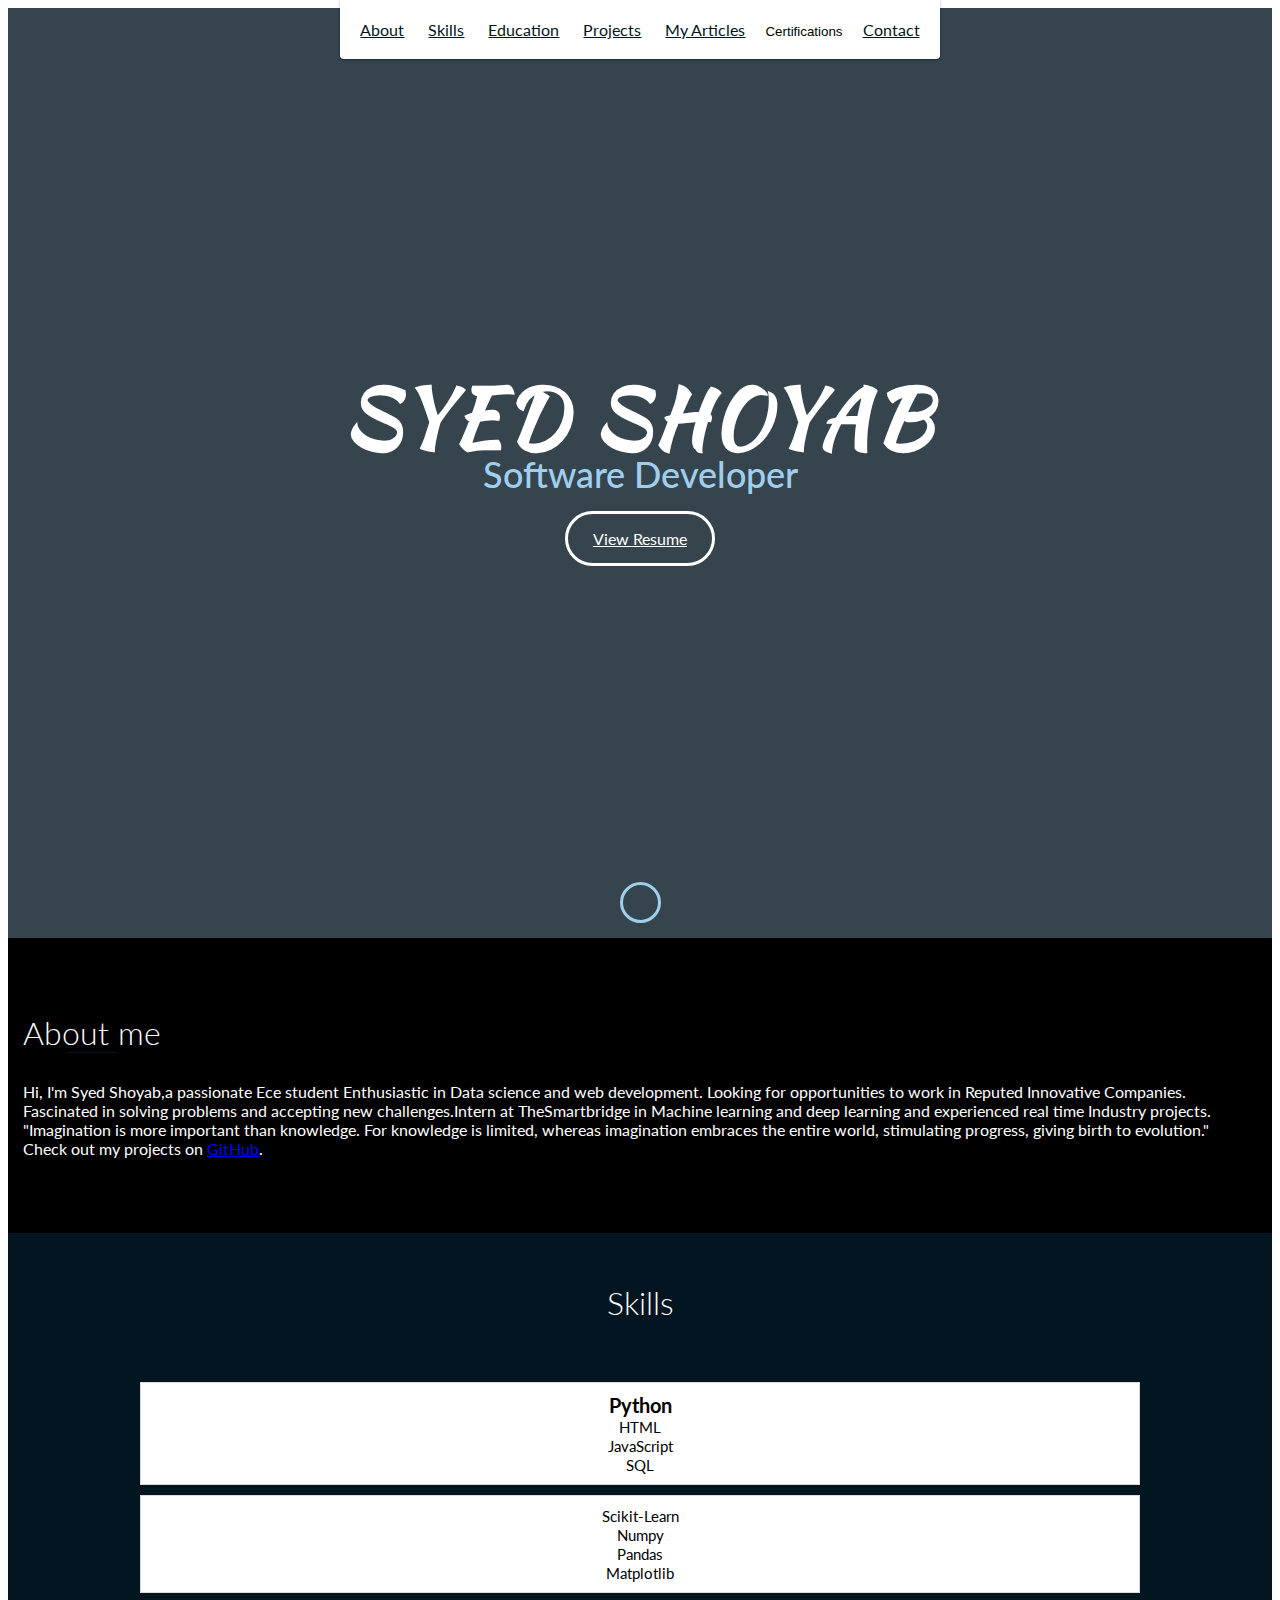
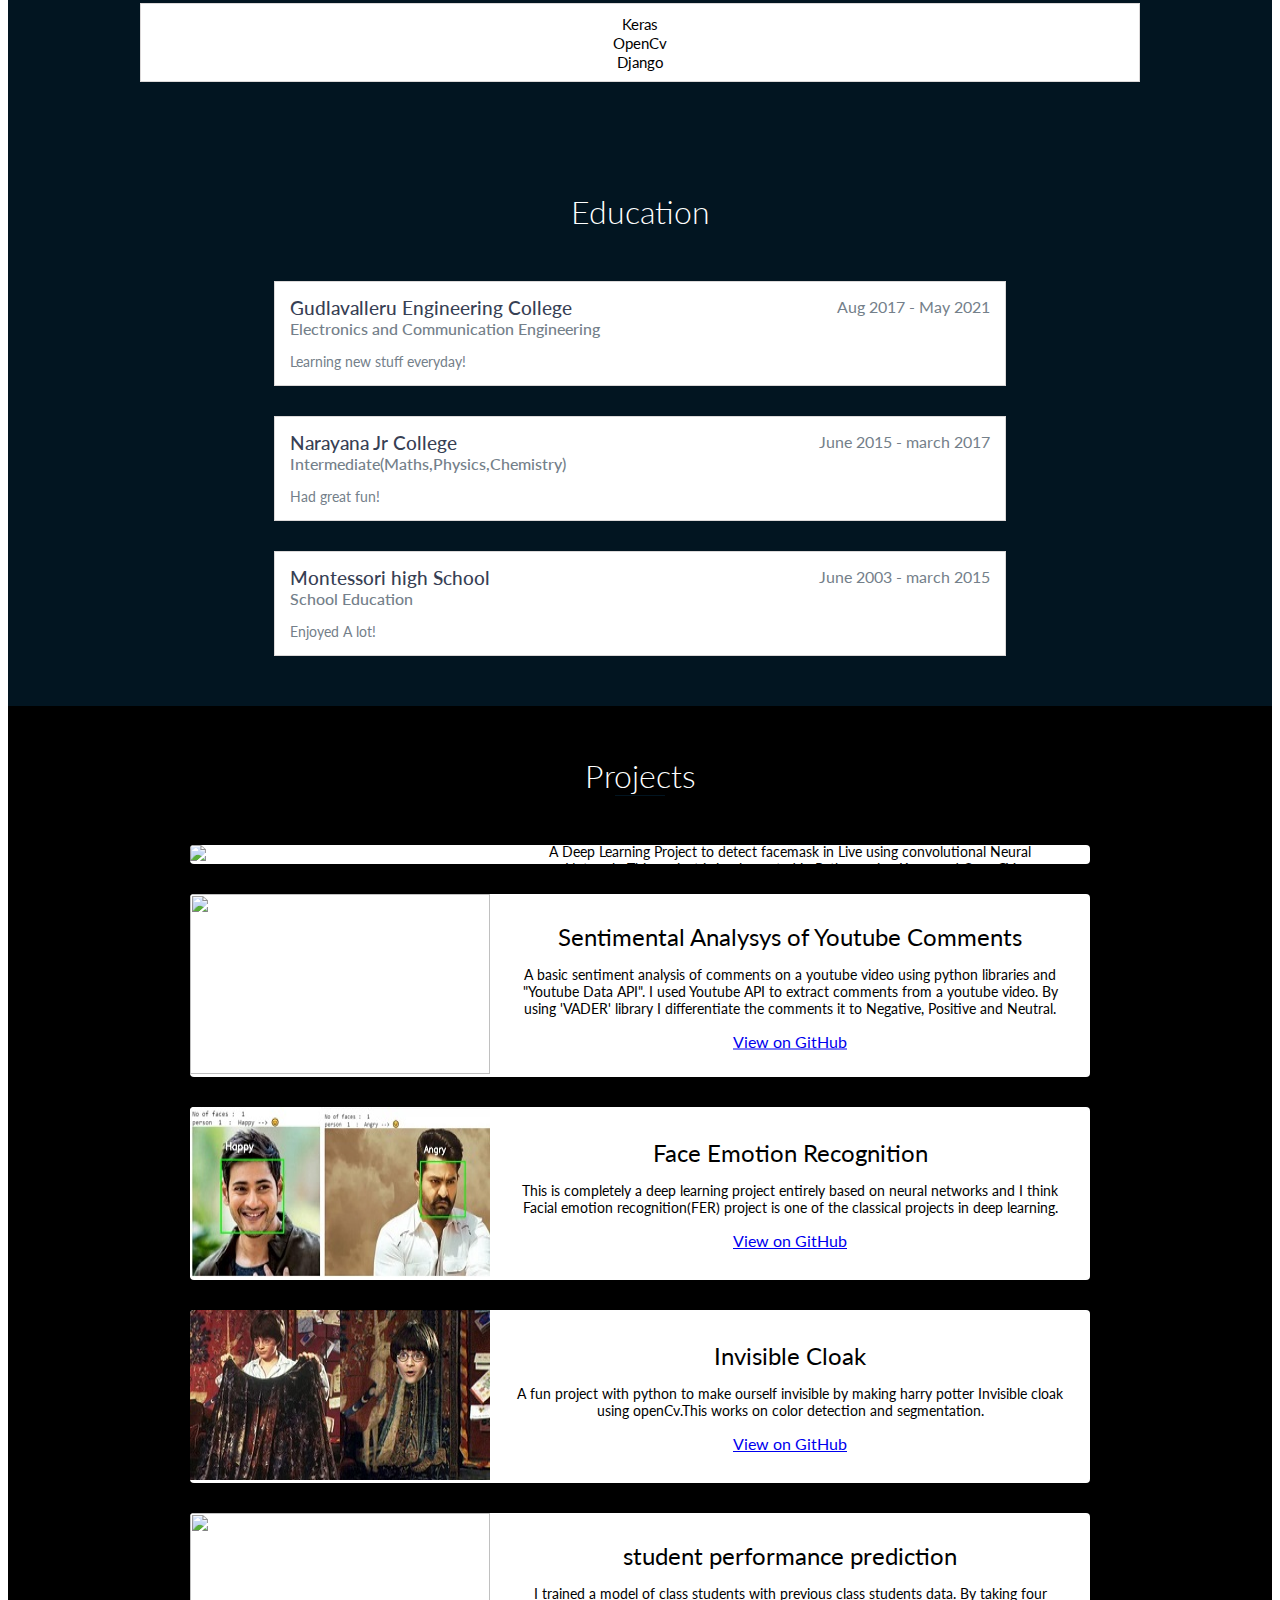
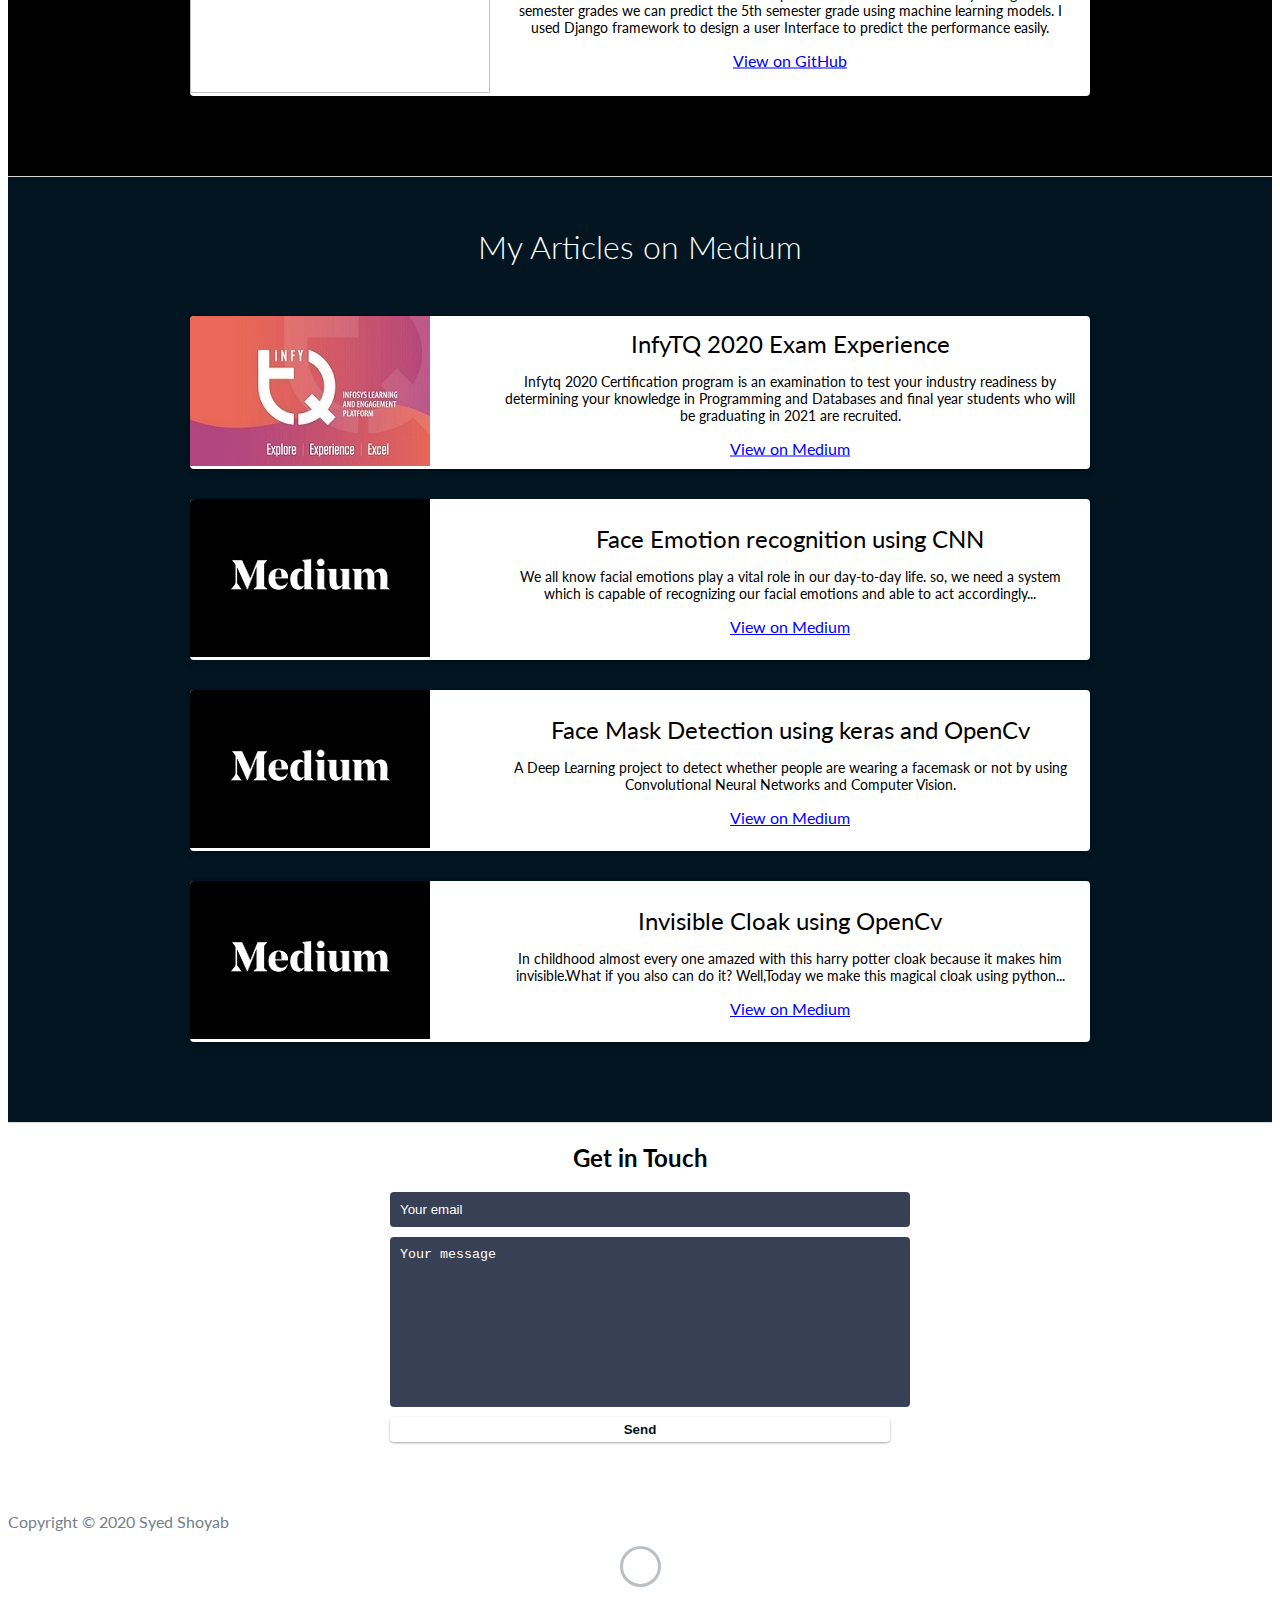
==== index.html @ 60fb457e "Update index.html" ====
<!DOCTYPE html>
<html class="no-js" lang="en">

<head>
    <meta charset="utf-8">
    <meta http-equiv="X-UA-Compatible" content="IE=edge">
    <meta name="viewport" content="width=device-width, initial-scale=1">
    <title>Syed Shoyab</title>
	<link rel="shortcut icon" href="favicon.ico" type="image/x-icon">
	<link rel="icon" href="favicon.ico" type="image/x-icon">
    <link href="https://fonts.googleapis.com/css?family=Lato:300,400,700,900" rel="stylesheet">
    <link rel="stylesheet" href="libs/font-awesome/css/font-awesome.min.css">
    <link href="css/bootstrap.min.css" rel="stylesheet">
    <link href="css/styles.css" rel="stylesheet">
    <link href="https://fonts.googleapis.com/css2?family=Kaushan+Script&display=swap" rel="stylesheet">
    
</head>

<body>
    <div id="mobile-menu-open" class="shadow-large">
        <i class="fa fa-bars" aria-hidden="true"></i>
    </div>
    <!-- End #mobile-menu-toggle -->
    <header>
        <div id="mobile-menu-close">
            <span>Close</span> <i class="fa fa-times" aria-hidden="true"></i>
        </div>
        <ul id="menu" class="shadow">
            <li>
                <a href="#about">About</a>
            </li>
            <li>
                <a href="#experience">Skills</a>
            </li>
            <li>
                <a href="#education">Education</a>
            </li>
            <li>
                <a href="#projects">Projects</a>
            </li>

            <li>
                <a href="#articles">My Articles</a>
            </li>
            
            <li>
                <button onclick="window.open('certifications/certificate.html')"
                    style="border: none;background-color: #fff;">Certifications</button>
            </li>
            <li>
                <a href="#contact-Final">Contact</a>
            </li>

        </ul>
    </header>
    <!-- End header -->

    <div id="lead">
        <div id="lead-content">
            <h1 style="font-family: 'Kaushan Script', cursive;">Syed Shoyab</h1>
            <h2>Software Developer</h2>
            <a target="_blank" href="https://drive.google.com/file/d/1WsMfXM7BwdbdjDcC8q35WW348la0XdhT/view?usp=sharing" class="btn-rounded-white">View Resume</a><br>
            <!-- <a href="https://github.com/mohammedjasam" target="_blank"><i class="iconsSocial" aria-hidden="True"></i></a> -->
        </div>
        <!-- End #lead-content -->

        <div id="lead-overlay"></div>

        <div id="lead-down">
            <span>
                <i class="fa fa-chevron-down" aria-hidden="true"></i>
            </span>
        </div>
        <!-- End #lead-down -->
    </div>
    <!-- End #lead -->

    <div id="about">
        <div class="container">
            <div class="row">
                <div class="col-md-4">
                    <h2 class="heading " style="color:#fff;">About me</h2>
                </div>
                <div class="col-md-8">
                    <p style="color: #ffff;">
                        Hi, I'm Syed Shoyab,a passionate Ece student Enthusiastic in Data science and web development. Looking for opportunities
                        to work in Reputed Innovative Companies. Fascinated in solving problems and accepting new challenges.Intern at
                        TheSmartbridge in Machine learning and deep learning and experienced real time Industry projects. <br>
                        
                        "Imagination is more important than knowledge. For knowledge is limited, whereas imagination embraces the entire world,
                        stimulating progress, giving birth to evolution." <br>
                        Check out my projects on <a href="https://github.com/shoyabsyed4m3" style="color: blue;">GitHub</a>.
                    </p>
                </div>
            </div>
        </div>
    </div>
    <!-- End #about -->

    <div id="experience" class="background-alt">
        <h2 class="heading" style="color: #fff;">Skills</h2>
        <div id="experience-timeline">
            <div data-date="Languages/DataBases" style="color:#021521;">
                <h3 style="font-size: 20px;font-weight: bold;color:#000000;">Python</h3><br>
                <h3>HTML</h3><br>
                <h3>JavaScript</h3><br>
                <h3>SQL</h3>
            </div>
            <div data-date="ML Libraries">
                <h3>Scikit-Learn</h3><br>
                <h3>Numpy</h3><br>
                <h3>Pandas</h3><br>
                <h3>Matplotlib</h3>
            </div>
            <div data-date="Frameworks">
                <h3>Keras</h3><br>
                <h3>OpenCv</h3><br>
                <h3>Django</h3>


            </div>
        </div>
    </div>
    <!-- End #experience -->

    <div id="education">
        <h2 class="heading">Education</h2>
        <div class="education-block">
            <h3>Gudlavalleru Engineering College</h3>
            <span class="education-date">Aug 2017 - May 2021</span>
            <h4>Electronics and Communication Engineering</h4>
            <p>
                Learning new stuff everyday!
            </p>
        </div>
        <!-- End .education-block -->

        <div class="education-block">
            <h3>Narayana Jr College</h3>
            <span class="education-date">June 2015 - march 2017</span>
            <h4>Intermediate(Maths,Physics,Chemistry)</h4>
            <p>
              Had great fun!
            </p>
        </div>

        <div class="education-block">
            <h3>Montessori high School</h3>
            <span class="education-date">June 2003 - march 2015</span>
            <h4>School Education</h4>
            <p>
                Enjoyed A lot!
            </p>
        </div>
        <!-- End .education-block -->
    </div>
    <!-- End #education -->

    <div id="projects" class="background-alts">
        <h2 style="color: #fff;" class="heading">Projects</h2>
        <div class="container">
            <div class="row">
                <div class="project shadow-large">
                    <div class="project-image">
                        <img src="images/mask1.png" />
                    </div>
                    <!-- End .project-image -->
                    <div class="project-info">
                        <h3>Live Face Mask Detection</h3>
                        <p>
                            A Deep Learning Project to detect facemask in Live using convolutional Neural Networks.This project is implemented in Python using Keras and OpenCV
                        </p>
                        <a href="https://github.com/Shoyabsyed4m3/FaceMask-Detection">View on GitHub</a>
                    </div>
                    <!-- End .project-info -->
                </div>
                <!-- End .project -->

                <div class="project shadow-large">
                    <div class="project-image">
                        <img src="images/img1.jpg" height="180px" width="300px"/>
                    </div>
                    <!-- End .project-image -->
                    <div class="project-info">
                        <h3>Sentimental Analysys of Youtube Comments</h3>
                        <p>
                            A basic sentiment analysis of comments on a youtube video using python libraries and "Youtube Data API". I used
                            Youtube API to extract comments from a youtube video. By using 'VADER' library I differentiate the comments it to
                            Negative, Positive and Neutral.
                        </p>
                        <a href="https://github.com/Shoyabsyed4m3/Sentiment-Analysis-Youtube-comments">View on GitHub</a>
                    </div>
                    <!-- End .project-info -->
                </div>

                <div class="project shadow-large">
                    <div class="project-image">
                        <img src="images/pf2.jpeg" height="170px" width="300px" />
                    </div>
                    <!-- End .project-image -->
                    <div class="project-info">
                        <h3>Face Emotion Recognition</h3>
                        <p>
                        This is completely a deep learning project entirely based on neural networks and I think Facial emotion recognition(FER)
                        project is one of the classical projects in deep learning.
                        </p>
                        <a href="https://github.com/Shoyabsyed4m3/Face-Emotion-Recognition">View on GitHub</a>
                    </div>
                    <!-- End .project-info -->
                </div>


                <div class="project shadow-large">
                    <div class="project-image">
                        <img src="images/pf1.jpeg" height="170px" width="300px" />
                    </div>
                    <!-- End .project-image -->
                    <div class="project-info">
                        <h3>Invisible Cloak</h3>
                        <p>
                            A fun project with python to make ourself invisible by making harry potter Invisible cloak using openCv.This works on color detection and segmentation.
                        </p>
                        <a href="https://github.com/Shoyabsyed4m3/Invisible-cloak">View on GitHub</a>
                    </div>
                    <!-- End .project-info -->
                </div>






                <div class="project shadow-large">
                    <div class="project-image">
                        <img src="images/img3.jpg" height="180px" width="300px" />
                    </div>
                    <!-- End .project-image -->
                    <div class="project-info">
                        <h3>student performance prediction</h3>
                        <p>
                            I trained a model of class students with previous class students data. By taking four semester grades we can predict the
                            5th semester grade using machine learning models. I used Django framework to design a user Interface to predict the
                            performance easily.
                        </p>
                        <a href="https://github.com/Shoyabsyed4m3/Student_performance_prediction-internship-project">View on GitHub</a>
                    </div>
                    <!-- End .project-info -->
                </div>




                <!-- End .project -->
            </div>
        </div>
    </div>
    <!-- End #projects -->




  <div id="articles">
    <div id="projects" class="background-alt">
        <h2 style="color: #fff;" class="heading">My Articles on Medium</h2>
        <div class="container">
            <div class="row">
                <div class="project shadow-large">
                    <div class="project-image">
                        <img src="images/infy1.jpeg" />
                    </div>
                    <!-- End .project-image -->
                    <div class="project-info">
                        <h3>InfyTQ 2020 Exam Experience</h3>
                        <p>
                            Infytq 2020 Certification program is an examination to test your industry readiness by determining your knowledge in
                            Programming and Databases and final year students who will be graduating in 2021 are recruited.
                        </p>
                        <a style="color: blue;" href="https://medium.com/@shoyabsyed4m3/infytq-2020-exam-experience-e0860197349a" >View on Medium</a>
                    </div>
                    <!-- End .project-info -->
                </div>



                <div class="project shadow-large">
                    <div class="project-image">
                        <img src="images/m.jpg" />
                    </div>
                    <!-- End .project-image -->
                    <div class="project-info">
                        <h3>Face Emotion recognition using CNN</h3>
                        <p>
                        We all know facial emotions play a vital role in our day-to-day life. so, we need a system which is capable of
                        recognizing our facial emotions and able to act accordingly...
                        </p>
                        <a style="color: blue;" href="https://medium.com/@shoyabsyed4m3/face-emotion-recognition-using-cnn-f6aad2ff1a66">View
                            on Medium</a>
                    </div>
                    <!-- End .project-info -->
                </div>


                <div class="project shadow-large">
                    <div class="project-image">
                        <img src="images/m.jpg" />
                    </div>
                    <!-- End .project-image -->
                    <div class="project-info">
                        <h3>Face Mask Detection using keras and OpenCv</h3>
                        <p>
                            A Deep Learning project to detect whether people are
                            wearing a facemask or not by using Convolutional Neural
                            Networks and Computer Vision.
                        </p>
                        <a style="color: blue;" href="https://medium.com/@shoyabsyed4m3/face-mask-detection-using-keras-and-opencv-9978ff00d656">View
                            on Medium</a>
                    </div>
                    <!-- End .project-info -->
                </div>

                <div class="project shadow-large">
                    <div class="project-image">
                        <img src="images/m.jpg" />
                    </div>
                    <!-- End .project-image -->
                    <div class="project-info">
                        <h3>Invisible Cloak using OpenCv</h3>
                        <p>
                            In childhood almost every one amazed with this harry potter cloak because it makes him invisible.What if you also can do
                            it? Well,Today we make this magical cloak using python...
                        </p>
                        <a style="color: blue;"
                            href="https://medium.com/@shoyabsyed4m3/invisible-cloak-using-opencv-7683f4b66a6f">View
                            on Medium</a>
                    </div>
                    <!-- End .project-info -->
                </div>





                </div>
                </div>
                </div>
</div>



    
    <div id="contact-Final">

        <center><h2>Get in Touch</h2></center>
        <div id="contact-form">
            <form method="POST" action="https://formspree.io/xzbjwabb">
                <input type="hidden" name="_subject" value="Contact request from personal website" />
                <input type="email" name="_replyto" placeholder="Your email" required>
                <textarea name="message" placeholder="Your message" required></textarea>
                <button type="submit">Send</button>
            </form>
        </div>
        <!-- End #contact-form -->
    </div>
    <!-- End #contact -->

    <footer>
        <div class="container">
            <div class="row">
                <div class="col-sm-5 copyright">
                    <p>
                        Copyright &copy; 2020 Syed Shoyab
                    </p>
                </div>
                <div class="col-sm-2 top">
                    <span id="to-top">
                        <i class="fa fa-chevron-up" aria-hidden="true"></i>
                    </span>
                </div>
                <div class="col-sm-5 social">
                    <ul>
                        <li>
                            <a href="https://github.com/Shoyabsyed4m3/" target="_blank"><i class="fa fa-github" aria-hidden="true"></i></a>
                        </li>
                        <li>
                            <a href="https://www.linkedin.com/in/syedshoyab/" target="_blank"><i class="fa fa-linkedin" aria-hidden="true"></i></a>
                        </li>
                        <li>
                            <a href="https://www.facebook.com/sho.yab.6/" target="_blank"><i class="fa fa-facebook" aria-hidden="true"></i></a>
                        </li>
                        <li>
                            
                        </li>
                    </ul>
                </div>
            </div>
        </div>
    </footer>
    <!-- End footer -->

    
    <script src="https://ajax.googleapis.com/ajax/libs/jquery/1.12.4/jquery.min.js"></script>
    <script src="js/scripts.min.js"></script>
</body>

</html>
---- css/styles.css ----
/*!
        Description: This file contains all the styles associated with the page
    that don't come from third party libraries. This file gets compiled using
    Gulp and send to the /css folder which is then loaded on the page.
*/body{font-family:'Lato', sans-serif;font-size:16px}body.active{overflow:hidden;z-index:-1}.no-js #experience-timeline>div{background:#fff;padding:10px;margin-bottom:10px;border:1px solid #dcd9d9}.no-js #experience-timeline>div h3{font-size:15px;font-weight:400;color:black;display:inline-block;margin:0}.no-js #experience-timeline>div h4{font-size:1.2em;font-weight:300;color:#fff;margin:0 0 15px 0}.no-js #experience-timeline>div p{color:#fff;font-size:0.9em;margin:0}.no-js #experience-timeline:before,.no-js #experience-timeline:after{content:none}@-webkit-keyframes dropHeader{0%{-webkit-transform:translateY(-100%);transform:translateY(-100%)}100%{-webkit-transform:translateY(0);transform:translateY(0)}}@keyframes dropHeader{0%{-webkit-transform:translateY(-100%);transform:translateY(-100%)}100%{-webkit-transform:translateY(0);transform:translateY(0)}}header{position:absolute;top:0;left:0;right:0;text-align:center;z-index:10;-webkit-animation-name:dropHeader;animation-name:dropHeader;-webkit-animation-iteration-count:1;animation-iteration-count:1;-webkit-animation-timing-function:ease;animation-timing-function:ease;-webkit-animation-duration:0.75s;animation-duration:0.75s}header ul{display:inline-block;background:#fff;text-align:center;padding:10px;margin:0;border-bottom-right-radius:4px;border-bottom-left-radius:4px}header li{display:inline-block}header a{display:block;color:#021521;padding:10px}header a:hover{color:#021521;text-decoration:none;background:#eee;border-radius:4px}header a:focus{color:#021521;text-decoration:none}header.active{display:block}header.sticky{position:fixed;z-index:999}#menu.active{display:block}#mobile-menu-open{display:none;cursor:pointer;position:fixed;right:15px;top:10px;color:#021521;font-size:1.5em;z-index:20;padding:0 7px;border-radius:4px;background:#fff}#mobile-menu-close{display:none;text-align:right;width:100%;background:#fff;font-size:1.5em;padding-right:15px;padding-top:10px;cursor:pointer;color:#021521}#mobile-menu-close span{font-size:0.5em;text-transform:uppercase}#mobile-menu-close i{vertical-align:middle}footer{padding:50px 0}.copyright{padding-top:20px}.copyright p{margin:0;color:#74808a}.top{text-align:center}.top span{cursor:pointer;display:block;margin:15px auto 0 auto;width:35px;height:35px;border-radius:50%;border:3px solid #b9bfc4;text-align:center}.top i{color:#74808a}.social{text-align:right}.social ul{margin:5px 0 0 0;padding:0}.social li{display:inline-block;font-size:1.5em;list-style:none}.socialMain a{display:block;color:#fff;padding:10px}.social a{display:block;color:#74808a;padding:10px}.social a:hover{color:#021521}.btn-rounded-white{display:inline-block;color:#fff;padding:15px 25px;border:3px solid #fff;border-radius:30px;-webkit-transition:.5s ease all;transition:.5s ease all}.btn-rounded-white:hover{color:#021521;background:#fff;text-decoration:none}.btn-rounded-social{color:#fff;border:3px solid #fff;border-radius:30px;-webkit-transition:.5s ease all;transition:.5s ease all}.btn-rounded-social:hover{color:#021521;background:#fff;text-decoration:none}.iconsSocial a {  color: #41484c;  -moz-transition: color 0.35s ease-in-out;  -webkit-transition: color 0.35s ease-in-out;  -ms-transition: color 0.35s ease-in-out;  transition: color 0.35s ease-in-out;}.iconsSocial a:hover{color: #fff;  }.shadow{box-shadow:0 1px 3px rgba(0,0,0,0.12),0 1px 2px rgba(0,0,0,0.24)}.shadow-large{box-shadow:0 3px 6px rgba(0,0,0,0.08),0 3px 6px rgba(0,0,0,0.15)}.heading{position:relative;display:inline-block;font-size:2em;font-weight:300;margin:0 0 30px 0}.heading:after{position:absolute;content:'';top:100%;height:1px;width:50px;left:0;right:0;margin:0 auto;background:#021521}
.background-alts{
  background:#000000;



}
.background-alts h1{
  color: #fff;
}
.background-alt{background:#021521}#lead{position:relative;height:100vh;min-height:500px;max-height:1080px;background:url(../images/lead-bg.jpg);background-size:cover;padding:15px;overflow:hidden}#lead-content{position:absolute;z-index:10;top:50%;left:50%;-webkit-transform:translate(-50%, -50%);transform:translate(-50%, -50%);text-align:center}#lead-content h1,#lead-content h2{margin:0}#lead-content h1{color:#fff;font-weight:900;font-size:5em;text-transform:uppercase;letter-spacing:0.05em;line-height:0.9em}#lead-content h2{color:#a0cfee;font-weight:500;font-size:2.25em;margin-bottom:15px}#lead-overlay{position:absolute;height:100%;width:100%;top:0;right:0;bottom:0;left:0;background:rgba(2,21,33, 0.8);z-index:1}#lead-down{position:absolute;left:0;right:0;width:100%;text-align:center;z-index:10;bottom:15px;color:#fff}#lead-down span{cursor:pointer;display:block;margin:0 auto;width:35px;height:35px;border-radius:50%;border:3px solid #a0cfee;text-align:center}#lead-down i{-webkit-animation:pulsate 1.5s ease;animation:pulsate 1.5s ease;-webkit-animation-iteration-count:infinite;animation-iteration-count:infinite;padding-top:5px}@-webkit-keyframes pulsate{0%{-webkit-transform:scale(1, 1);transform:scale(1, 1)}50%{-webkit-transform:scale(1.2, 1.2);transform:scale(1.2, 1.2)}100%{-webkit-transform:scale(1, 1);transform:scale(1, 1)}}@keyframes pulsate{0%{-webkit-transform:scale(1, 1);transform:scale(1, 1)}50%{-webkit-transform:scale(1.2, 1.2);transform:scale(1.2, 1.2)}100%{-webkit-transform:scale(1, 1);transform:scale(1, 1)}}
#about{
  background-color: black;
}
#about{padding:75px 15px;}

#about h2{color:#374054}
#about p{color:#74808a;margin:0}

#experience{padding:50px 15px;text-align:center;}#experience h2{color:#374054}#experience-timeline{margin:30px auto 0 auto;position:relative;max-width:1000px}#experience-timeline:before{position:absolute;content:'';top:0;bottom:0;left:303px;right:auto;height:100%;width:3px;background:red;z-index:0}#experience-timeline:after{position:absolute;content:'';width:3px;height:40px;background:#021521;background:-webkit-linear-gradient(top, red, rgba(37, 25, 199, 0));background:linear-gradient(to bottom, blueviolet rgba(63, 52, 219, 0));top:100%;left:303px}.vtimeline-content{margin-left:350px;background:#fff;padding:15px;border-radius:3px;text-align:left}.vtimeline-content h3{font-size:1.5em;font-weight:300;color:#374054;display:inline-block;margin:0}.vtimeline-content h4{font-size:1.2em;font-weight:300;color:#7e8890;margin:0 0 15px 0}.vtimeline-content p{color:#74808a;font-size:0.9em;margin:0}.vtimeline-point{position:relative;display:block;vertical-align:top;margin-bottom:30px}.vtimeline-icon{position:relative;color:#fff;width:50px;height:50px;background:blueviolet;border-radius:50%;float:left;z-index:99;margin-left:280px}.vtimeline-icon i{display:block;font-size:2em;margin-top:10px}.vtimeline-date{width:260px;text-align:right;position:absolute;left:0;top:10px;font-weight:400;color:#fff;font-size: 25px;}
#education{
  background-color: #021521;
}
#education{padding:50px 15px 20px 15px;text-align:center}
.education-block{
  background-color: #fff;
}
#education h2{color:#fff;margin-bottom:50px}.education-block{max-width:700px;margin:0 auto 30px auto;padding:15px;border:1px solid #dcd9d9;text-align:left}.education-block h3{font-weight:500;float:left;margin:0;color:#374054}.education-block span{color:#74808a;float:right}.education-block h4{color:#74808a;clear:both;font-weight:500;margin:0 0 15px 0}.education-block p,.education-block ul{margin:0;color:#74808a;font-size:0.9em}

.education-block ul{padding:0 0 0 15px}#projects{padding:50px 15px;border-bottom:1px solid #dcd9d9;text-align:center}#projects h2{color:#374054;margin-bottom:50px}.project{position:relative;max-width:900px;margin:0 auto 30px auto;overflow:hidden;background:#fff;border-radius:4px}.project-image{float:left}.project-info{position:absolute;top:50%;-webkit-transform:translateY(-50%);transform:translateY(-50%);margin-left:300px;padding:15px}.project-info h3{font-size:1.5em;font-weight:400;color:#000000;margin:0 0 15px 0}.project-info p{color:#000000;margin:0 0 15px 0;font-size:0.9em}#skills{padding:50px 15px;text-align:center}#skills h2{color:#374054;margin-bottom:50px}#skills ul{display:block;margin:0 auto;padding:0;max-width:800px}#skills li{display:inline-block;margin:7px;padding:5px 10px;color:#374054;background:#e4e4ea;list-style:none;cursor:default;font-size:1.2em}#contact{padding:50px 15px;background:#021521;text-align:center}#contact h2{margin:0 0 15px 0;color:#fff;font-weight:500}#contact-form{max-width:500px;margin:0 auto}#contact-form input,#contact-form textarea{display:block;width:100%;padding:10px;border-radius:4px;border:none;margin-bottom:10px;background:#374054;color:#fff;-webkit-transition:.5s ease all;transition:.5s ease all}#contact-form input::-webkit-input-placeholder,#contact-form textarea::-webkit-input-placeholder{color:#fff}#contact-form input:-moz-placeholder,#contact-form textarea:-moz-placeholder{color:#fff;opacity:1}#contact-form input::-moz-placeholder,#contact-form textarea::-moz-placeholder{color:#fff;opacity:1}#contact-form input:-ms-input-placeholder,#contact-form textarea:-ms-input-placeholder{color:#fff}#contact-form input:focus,#contact-form textarea:focus{outline:none;background:#16527a}#contact-form textarea{height:150px;resize:none}#contact-form button{display:block;width:100%;background:#fff;border-radius:4px;padding:5px 10px;border:none;color:#021521;font-weight:700;box-shadow:0 1px 3px rgba(0,0,0,0.12),0 1px 2px rgba(0,0,0,0.24);-webkit-transition:.5s ease all;transition:.5s ease all}#contact-form button:hover{box-shadow:0 10px 20px rgba(0,0,0,0.19),0 6px 6px rgba(0,0,0,0.23)}@media only screen and (max-width: 750px){#experience-timeline:before,#experience-timeline:after{left:23px}.vtimeline-date{width:auto;text-align:left;position:relative;margin-bottom:15px;display:block;margin-left:70px}.vtimeline-icon{margin-left:0}.vtimeline-content{margin-left:70px}}@media only screen and (max-width: 992px){#lead{height:auto;min-height:auto;max-height:auto;padding:100px 15px}#lead-content{position:relative;-webkit-transform:none;transform:none;left:auto;top:auto}#lead-content h1{font-size:3em}#lead-content h2{font-size:1.75em}#about{text-align:center}#about p{text-align:left}}@media only screen and (max-width: 768px){header{position:fixed;display:none;z-index:999;-webkit-animation:none;animation:none;bottom:0;height:100%}#mobile-menu-open,#mobile-menu-close{display:block}#menu{height:100%;overflow-y:auto;box-shadow:none;border-radius:0;width:100%}#menu li{display:block;margin-bottom:10px}#lead-content h1{font-size:2em}#lead-content h2{font-size:1.3em}#lead-content a{padding:10px 20px}#lead-down{display:none}.education-block h3,.education-block span{float:none}.project-image{display:none}.project-info{position:relative;margin:0;top:auto;-webkit-transform:none;transform:none}footer{text-align:center}.social{text-align:center}}@media only screen and (max-width: 480px){#lead-content h1{font-size:1.5em}#lead-content h2{font-size:1em}#lead-content a{font-size:0.9em;padding:5px 10px}}
/*#header .iconsSocial a {
  color: #41484c;
  -moz-transition: color 0.35s ease-in-out;
  -webkit-transition: color 0.35s ease-in-out;
  -ms-transition: color 0.35s ease-in-out;
  transition: color 0.35s ease-in-out;
}

  #header .iconsSocial a:hover {
    color: #fff;
  }*/
#experience h3{
font-size: 20px;font-weight: bold;color:#000000;
}
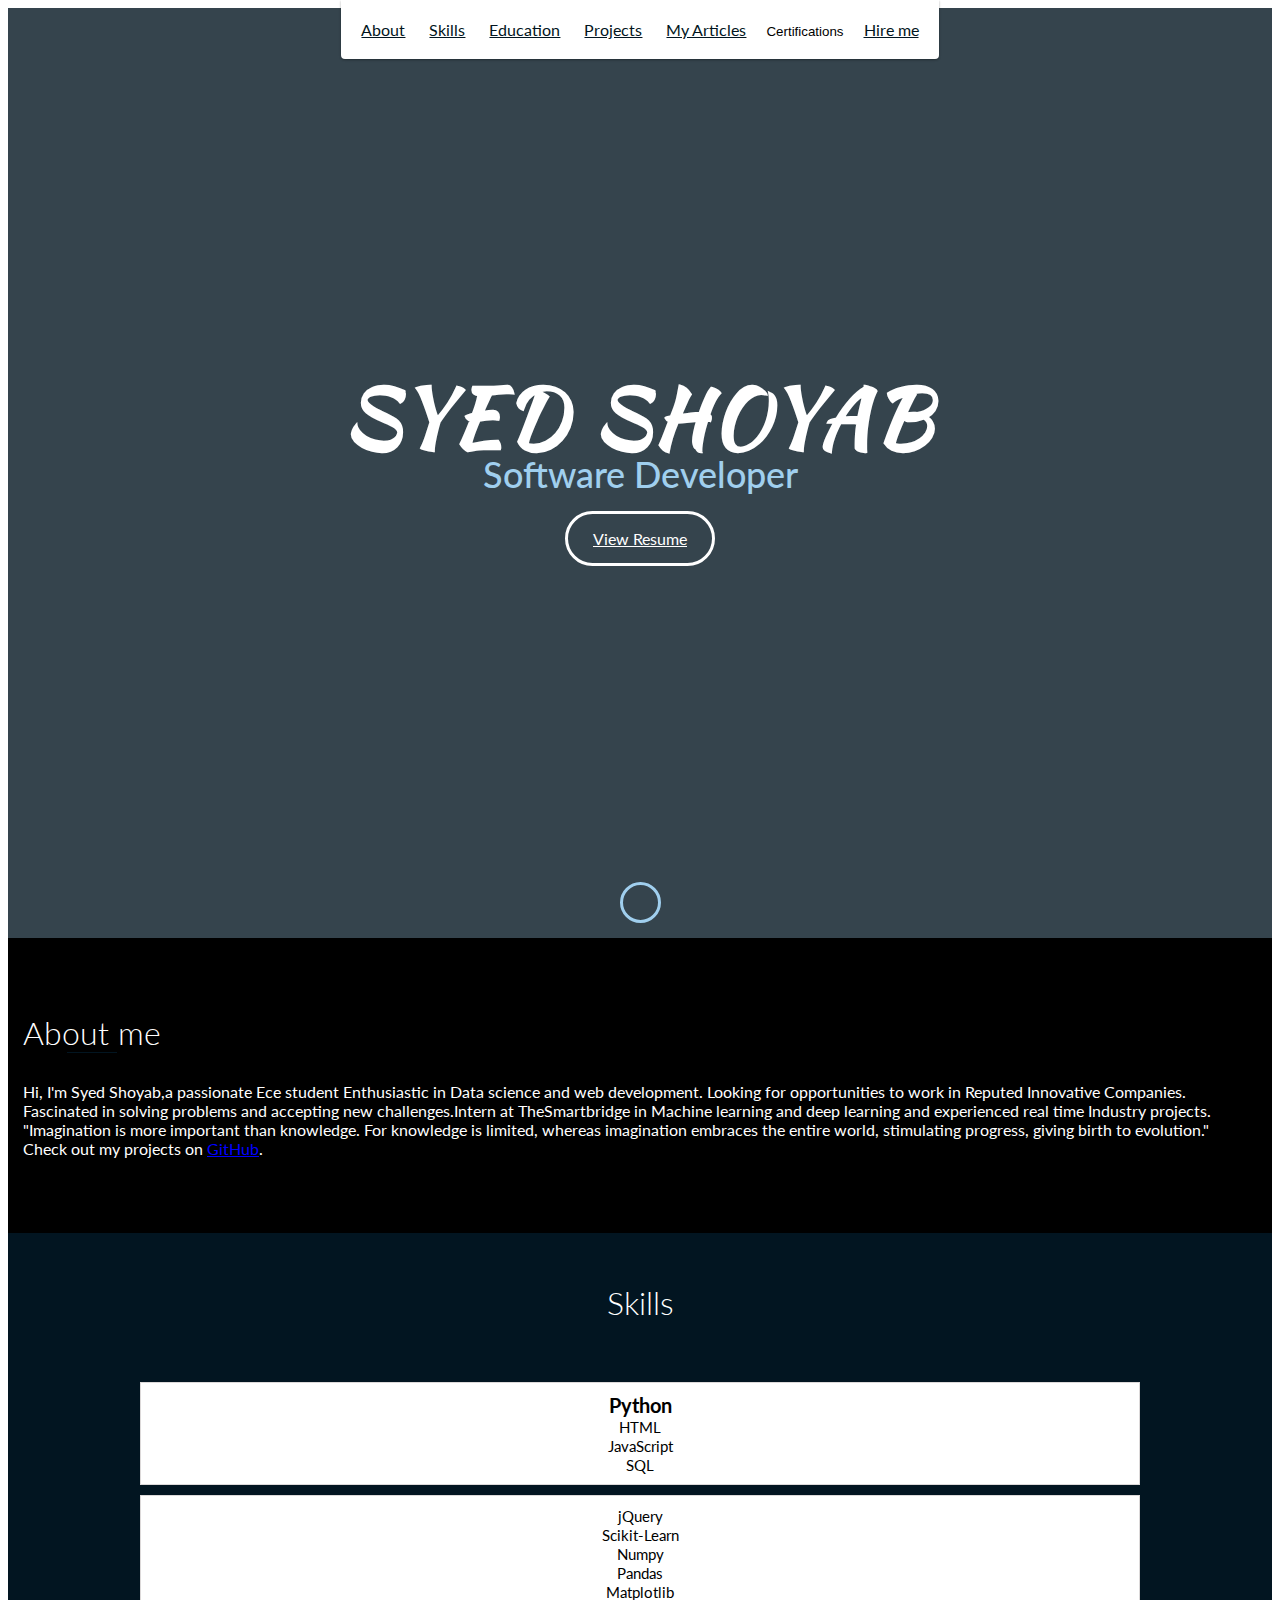
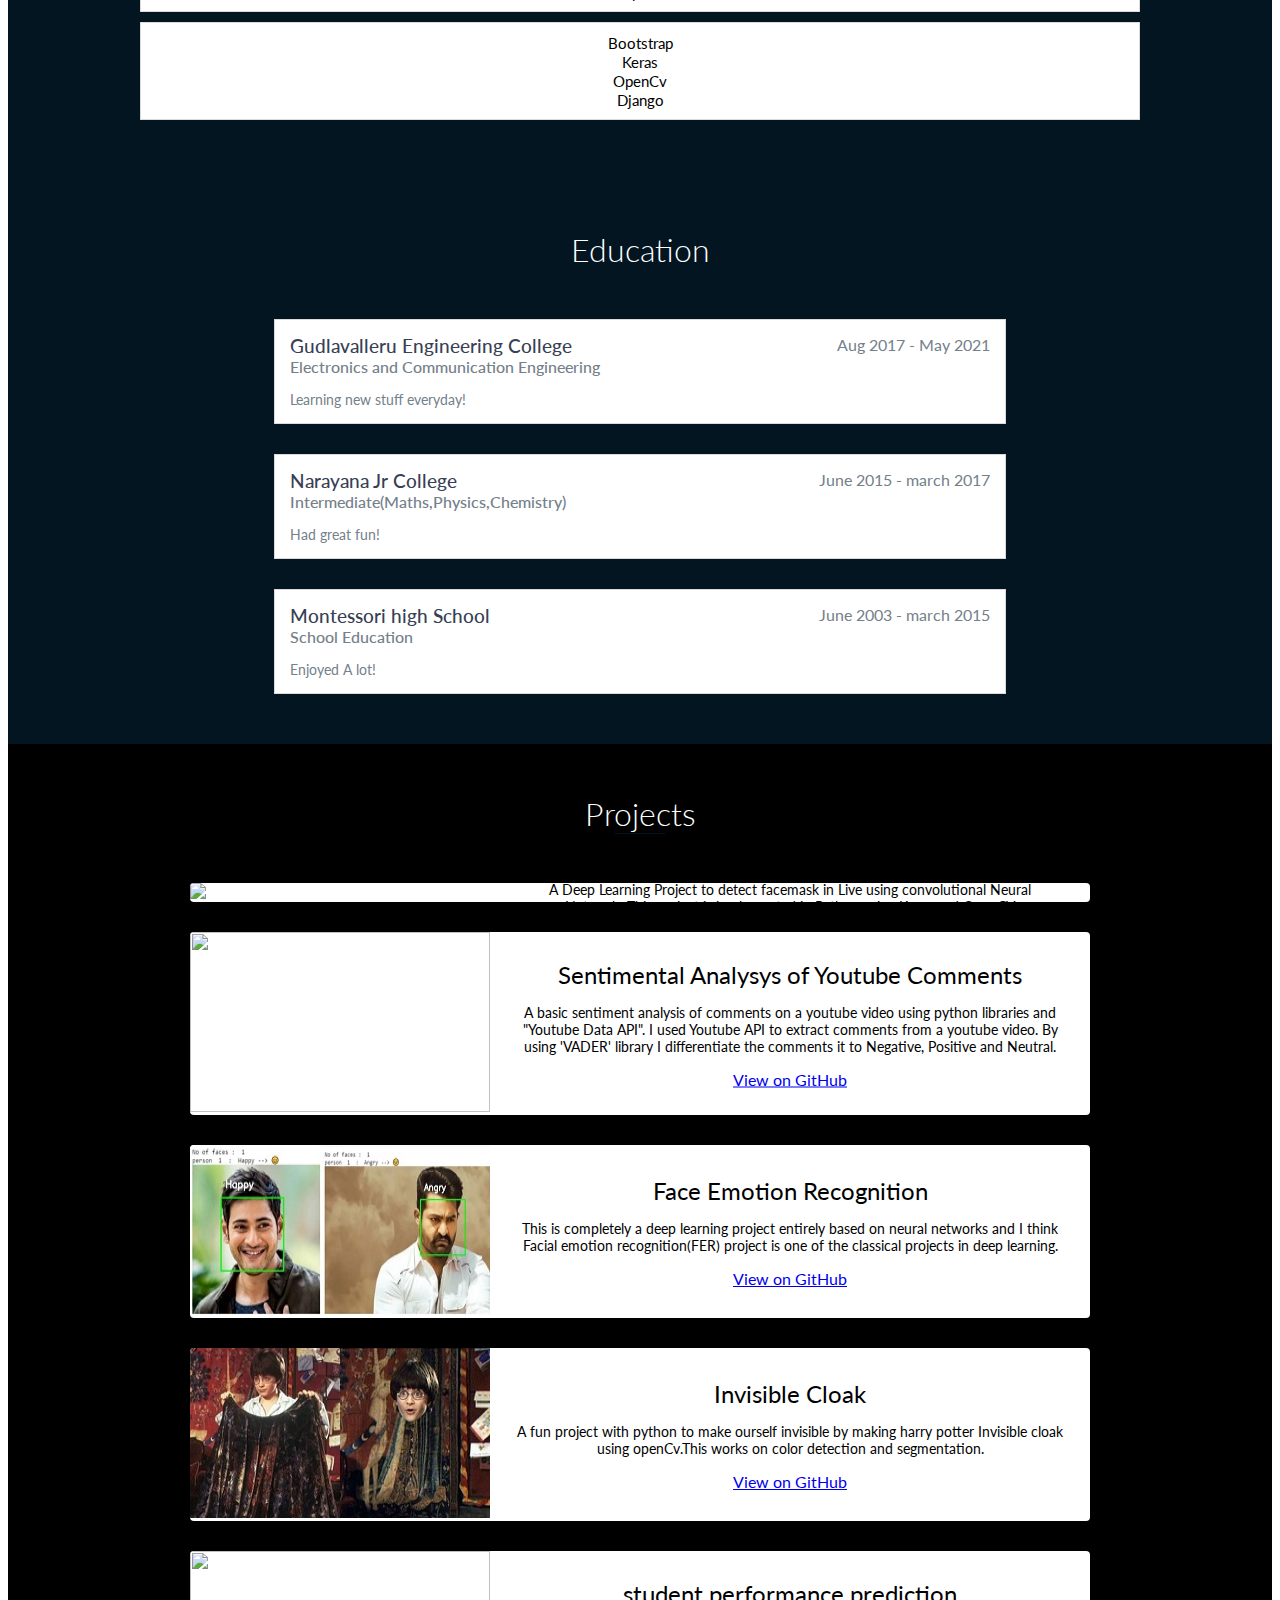
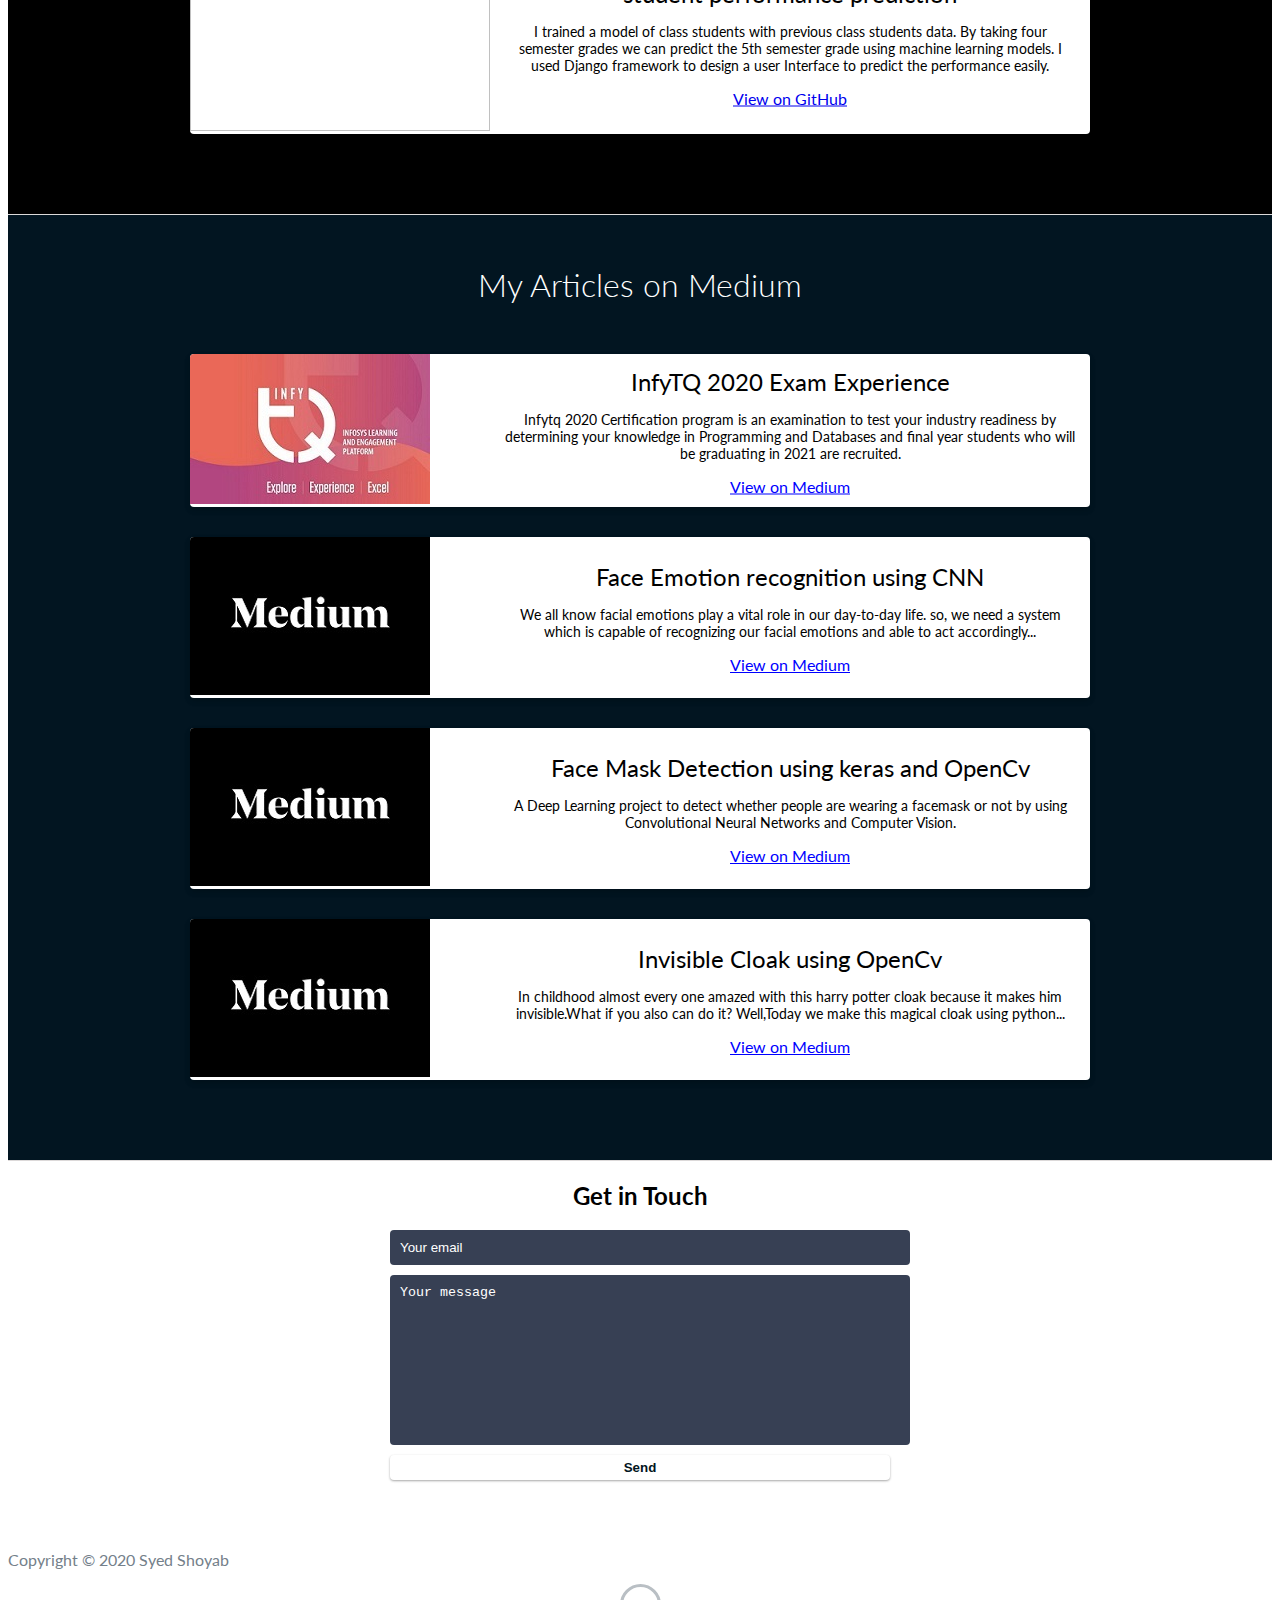
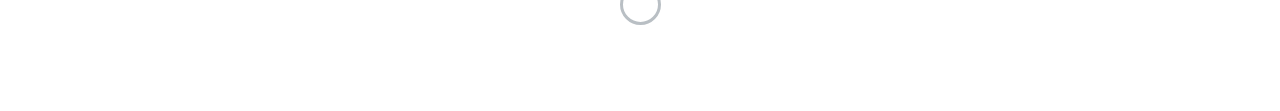
==== commit e960d397: "Update index.html" ====
--- a/index.html
+++ b/index.html
@@ -1,405 +1,476 @@
 <!DOCTYPE html>
 <html class="no-js" lang="en">
-
-<head>
-    <meta charset="utf-8">
-    <meta http-equiv="X-UA-Compatible" content="IE=edge">
-    <meta name="viewport" content="width=device-width, initial-scale=1">
+  <head>
+    <meta charset="utf-8" />
+    <meta http-equiv="X-UA-Compatible" content="IE=edge" />
+    <meta name="viewport" content="width=device-width, initial-scale=1" />
     <title>Syed Shoyab</title>
-	<link rel="shortcut icon" href="favicon.ico" type="image/x-icon">
-	<link rel="icon" href="favicon.ico" type="image/x-icon">
-    <link href="https://fonts.googleapis.com/css?family=Lato:300,400,700,900" rel="stylesheet">
-    <link rel="stylesheet" href="libs/font-awesome/css/font-awesome.min.css">
-    <link href="css/bootstrap.min.css" rel="stylesheet">
-    <link href="css/styles.css" rel="stylesheet">
-    <link href="https://fonts.googleapis.com/css2?family=Kaushan+Script&display=swap" rel="stylesheet">
+    <link rel="shortcut icon" href="favicon.ico" type="image/x-icon" />
+    <link rel="icon" href="favicon.ico" type="image/x-icon" />
+    <link
+      href="https://fonts.googleapis.com/css?family=Lato:300,400,700,900"
+      rel="stylesheet"
+    />
+    <link rel="stylesheet" href="libs/font-awesome/css/font-awesome.min.css" />
+    <link href="css/bootstrap.min.css" rel="stylesheet" />
+    <link href="css/styles.css" rel="stylesheet" />
+    <link
+      href="https://fonts.googleapis.com/css2?family=Kaushan+Script&display=swap"
+      rel="stylesheet"
+    />
+
+    <script src="https://unpkg.com/scroll-out/dist/scroll-out.min.js"></script>
+
+    <!-- <script src="https://code.jquery.com/jquery-3.5.1.slim.min.js" integrity="sha256-4+XzXVhsDmqanXGHaHvgh1gMQKX40OUvDEBTu8JcmNs=" crossorigin="anonymous"></script>
+    <script src="https://code.jquery.com/ui/1.12.1/jquery-ui.min.js" integrity="sha256-VazP97ZCwtekAsvgPBSUwPFKdrwD3unUfSGVYrahUqU=" crossorigin="anonymous"></script> -->
     
-</head>
-
-<body>
+  </head>
+
+  <body>
     <div id="mobile-menu-open" class="shadow-large">
-        <i class="fa fa-bars" aria-hidden="true"></i>
+      <i class="fa fa-bars" aria-hidden="true"></i>
     </div>
     <!-- End #mobile-menu-toggle -->
     <header>
-        <div id="mobile-menu-close">
-            <span>Close</span> <i class="fa fa-times" aria-hidden="true"></i>
-        </div>
-        <ul id="menu" class="shadow">
-            <li>
-                <a href="#about">About</a>
-            </li>
-            <li>
-                <a href="#experience">Skills</a>
-            </li>
-            <li>
-                <a href="#education">Education</a>
-            </li>
-            <li>
-                <a href="#projects">Projects</a>
-            </li>
-
-            <li>
-                <a href="#articles">My Articles</a>
-            </li>
-            
-            <li>
-                <button onclick="window.open('certifications/certificate.html')"
-                    style="border: none;background-color: #fff;">Certifications</button>
-            </li>
-            <li>
-                <a href="#contact-Final">Contact</a>
-            </li>
-
-        </ul>
+      <div id="mobile-menu-close">
+        <span>Close</span> <i class="fa fa-times" aria-hidden="true"></i>
+      </div>
+      <ul id="menu" class="shadow">
+        <li>
+          <a href="#about">About</a>
+        </li>
+        <li>
+          <a href="#experience">Skills</a>
+        </li>
+        <li>
+          <a href="#education">Education</a>
+        </li>
+        <li>
+          <a href="#projects">Projects</a>
+        </li>
+
+        <li>
+          <a href="#articles">My Articles</a>
+        </li>
+
+        <li>
+          <button
+            onclick="window.open('certifications/certificate.html')"
+            style="border: none; background-color: #fff"
+          >
+            Certifications
+          </button>
+        </li>
+        <li>
+          <a href="#contact-Final">Hire me</a>
+        </li>
+      </ul>
     </header>
     <!-- End header -->
 
     <div id="lead">
-        <div id="lead-content">
-            <h1 style="font-family: 'Kaushan Script', cursive;">Syed Shoyab</h1>
-            <h2>Software Developer</h2>
-            <a target="_blank" href="https://drive.google.com/file/d/1WsMfXM7BwdbdjDcC8q35WW348la0XdhT/view?usp=sharing" class="btn-rounded-white">View Resume</a><br>
-            <!-- <a href="https://github.com/mohammedjasam" target="_blank"><i class="iconsSocial" aria-hidden="True"></i></a> -->
-        </div>
-        <!-- End #lead-content -->
-
-        <div id="lead-overlay"></div>
-
-        <div id="lead-down">
-            <span>
-                <i class="fa fa-chevron-down" aria-hidden="true"></i>
+      <div id="lead-content">
+        <h1 data-scroll style="font-family: 'Kaushan Script', cursive">Syed Shoyab</h1>
+        <h2>Software Developer</h2>
+        <a
+          target="_blank"
+          href="https://drive.google.com/file/d/1WsMfXM7BwdbdjDcC8q35WW348la0XdhT/view?usp=sharing"
+          class="btn-rounded-white"
+          >View Resume</a
+        ><br />
+        <!-- <a href="https://github.com/shoyabsyed4m3" target="_blank"><i class="iconsSocial" aria-hidden="True"></i></a> -->
+      </div>
+      <!-- End #lead-content -->
+
+      <div id="lead-overlay"></div>
+
+      <div id="lead-down">
+        <span>
+          <i class="fa fa-chevron-down" aria-hidden="true"></i>
+        </span>
+      </div>
+      <!-- End #lead-down -->
+    </div>
+    <!-- End #lead -->
+
+    <div id="about">
+      <div class="container">
+        <div class="row">
+          <div class="col-md-4">
+            <h2 class="heading" data-scroll="in" style="color: #fff">About me</h2>
+          </div>
+          <div class="col-md-8">
+            <p class="leftslide" data-scroll style="color: #ffff">
+              Hi, I'm Syed Shoyab,a passionate Ece student Enthusiastic in Data
+              science and web development. Looking for opportunities to work in
+              Reputed Innovative Companies. Fascinated in solving problems and
+              accepting new challenges.Intern at TheSmartbridge in Machine
+              learning and deep learning and experienced real time Industry
+              projects. <br />
+
+              "Imagination is more important than knowledge. For knowledge is
+              limited, whereas imagination embraces the entire world,
+              stimulating progress, giving birth to evolution." <br />
+              Check out my projects on
+              <a href="https://github.com/shoyabsyed4m3" style="color: blue"
+                >GitHub</a
+              >.
+            </p>
+          </div>
+        </div>
+      </div>
+    </div>
+    <!-- End #about -->
+
+    <div id="experience" class="background-alt">
+      <h2 class="heading" style="color: #fff">Skills</h2>
+      <div id="experience-timeline">
+        <div class='leftslide' data-scroll data-date="Languages/DataBases" style="color: #021521">
+          <h3 style="font-size: 20px; font-weight: bold; color: #000000">
+            Python
+          </h3>
+          <br />
+          <h3>HTML</h3>
+          <br />
+          <h3>JavaScript</h3>
+          <br />
+          <h3>SQL</h3>
+        </div>
+        <div class='leftslide' data-scroll data-date="Libraries">
+            <h3>jQuery</h3>
+          <br />
+          <h3>Scikit-Learn</h3>
+          <br />
+          <h3>Numpy</h3>
+          <br />
+          <h3>Pandas</h3>
+          <br />
+          <h3>Matplotlib</h3>
+        </div>
+        <div class='leftslide' data-scroll data-date="Frameworks">
+            
+          <h3>Bootstrap</h3>
+          <br />
+          <h3>Keras</h3>
+          <br />
+          <h3>OpenCv</h3>
+          <br />
+          <h3>Django</h3>
+        </div>
+      </div>
+    </div>
+    <!-- End #experience -->
+
+    <div id="education">
+      <h2 class="heading">Education</h2>
+      <div id="fadein"  data-scroll class="education-block">
+        <h3>Gudlavalleru Engineering College</h3>
+        <span class="education-date">Aug 2017 - May 2021</span>
+        <h4>Electronics and Communication Engineering</h4>
+        <p>Learning new stuff everyday!</p>
+      </div>
+      <!-- End .education-block -->
+
+      <div id="fadein" data-scroll class="education-block">
+        <h3>Narayana Jr College</h3>
+        <span class="education-date">June 2015 - march 2017</span>
+        <h4>Intermediate(Maths,Physics,Chemistry)</h4>
+        <p>Had great fun!</p>
+      </div>
+
+      <div id="fadein" data-scroll class="education-block">
+        <h3>Montessori high School</h3>
+        <span class="education-date">June 2003 - march 2015</span>
+        <h4>School Education</h4>
+        <p>Enjoyed A lot!</p>
+      </div>
+      <!-- End .education-block -->
+    </div>
+    <!-- End #education -->
+
+    <div id="projects" class="background-alts">
+      <h2 style="color: #fff" class="heading">Projects</h2>
+      <div class="container">
+        <div class="row">
+          <div class="project shadow-large rightslide" data-scroll>
+            <div class="project-image">
+              <img src="images/mask1.png" />
+            </div>
+            <!-- End .project-image -->
+            <div class="project-info">
+              <h3>Live Face Mask Detection</h3>
+              <p>
+                A Deep Learning Project to detect facemask in Live using
+                convolutional Neural Networks.This project is implemented in
+                Python using Keras and OpenCV
+              </p>
+              <a href="https://github.com/Shoyabsyed4m3/FaceMask-Detection"
+                >View on GitHub</a
+              >
+            </div>
+            <!-- End .project-info -->
+          </div>
+          <!-- End .project -->
+
+          <div class="project shadow-large leftslide" data-scroll="">
+            <div class="project-image">
+              <img src="images/img1.jpg" height="180px" width="300px" />
+            </div>
+            <!-- End .project-image -->
+            <div class="project-info">
+              <h3>Sentimental Analysys of Youtube Comments</h3>
+              <p>
+                A basic sentiment analysis of comments on a youtube video using
+                python libraries and "Youtube Data API". I used Youtube API to
+                extract comments from a youtube video. By using 'VADER' library
+                I differentiate the comments it to Negative, Positive and
+                Neutral.
+              </p>
+              <a
+                href="https://github.com/Shoyabsyed4m3/Sentiment-Analysis-Youtube-comments"
+                >View on GitHub</a
+              >
+            </div>
+            <!-- End .project-info -->
+          </div>
+
+          <div class="project shadow-large rightslide" data-scroll='in'>
+            <div class="project-image">
+              <img src="images/pf2.jpeg" height="170px" width="300px" />
+            </div>
+            <!-- End .project-image -->
+            <div class="project-info">
+              <h3>Face Emotion Recognition</h3>
+              <p>
+                This is completely a deep learning project entirely based on
+                neural networks and I think Facial emotion recognition(FER)
+                project is one of the classical projects in deep learning.
+              </p>
+              <a
+                href="https://github.com/Shoyabsyed4m3/Face-Emotion-Recognition"
+                >View on GitHub</a
+              >
+            </div>
+            <!-- End .project-info -->
+          </div>
+
+          <div class="project shadow-large leftslide"data-scroll>
+            <div class="project-image">
+              <img src="images/pf1.jpeg" height="170px" width="300px" />
+            </div>
+            <!-- End .project-image -->
+            <div class="project-info">
+              <h3>Invisible Cloak</h3>
+              <p>
+                A fun project with python to make ourself invisible by making
+                harry potter Invisible cloak using openCv.This works on color
+                detection and segmentation.
+              </p>
+              <a href="https://github.com/Shoyabsyed4m3/Invisible-cloak"
+                >View on GitHub</a
+              >
+            </div>
+            <!-- End .project-info -->
+          </div>
+
+          <div class="project shadow-large rightslide" data-scroll>
+            <div class="project-image">
+              <img src="images/img3.jpg" height="180px" width="300px" />
+            </div>
+            <!-- End .project-image -->
+            <div class="project-info">
+              <h3>student performance prediction</h3>
+              <p>
+                I trained a model of class students with previous class students
+                data. By taking four semester grades we can predict the 5th
+                semester grade using machine learning models. I used Django
+                framework to design a user Interface to predict the performance
+                easily.
+              </p>
+              <a
+                href="https://github.com/Shoyabsyed4m3/Student_performance_prediction-internship-project"
+                >View on GitHub</a
+              >
+            </div>
+            <!-- End .project-info -->
+          </div>
+
+          <!-- End .project -->
+        </div>
+      </div>
+    </div>
+    <!-- End #projects -->
+
+    <div id="articles">
+      <div id="projects" class="background-alt">
+        <h2 style="color: #fff" class="heading">My Articles on Medium</h2>
+        <div class="container">
+          <div class="row" data-scroll>
+            <div class="project shadow-large down rightslide "data-scroll>
+              <div class="project-image">
+                <img src="images/infy1.jpeg" />
+              </div>
+              <!-- End .project-image -->
+              <div class="project-info">
+                <h3>InfyTQ 2020 Exam Experience</h3>
+                <p>
+                  Infytq 2020 Certification program is an examination to test
+                  your industry readiness by determining your knowledge in
+                  Programming and Databases and final year students who will be
+                  graduating in 2021 are recruited.
+                </p>
+                <a
+                  style="color: blue"
+                  href="https://medium.com/@shoyabsyed4m3/infytq-2020-exam-experience-e0860197349a"
+                  >View on Medium</a
+                >
+              </div>
+              <!-- End .project-info -->
+            </div>
+
+            <div class="project shadow-large leftslide "data-scroll>
+              <div class="project-image">
+                <img src="images/m.jpg" />
+              </div>
+              <!-- End .project-image -->
+              <div class="project-info">
+                <h3>Face Emotion recognition using CNN</h3>
+                <p>
+                  We all know facial emotions play a vital role in our
+                  day-to-day life. so, we need a system which is capable of
+                  recognizing our facial emotions and able to act accordingly...
+                </p>
+                <a
+                  style="color: blue"
+                  href="https://medium.com/@shoyabsyed4m3/infytq-2020-exam-experience-e0860197349a"
+                  >View on Medium</a
+                >
+              </div>
+              <!-- End .project-info -->
+            </div>
+
+            <div class="project shadow-large rightslide"data-scroll>
+              <div class="project-image">
+                <img src="images/m.jpg" />
+              </div>
+              <!-- End .project-image -->
+              <div class="project-info">
+                <h3>Face Mask Detection using keras and OpenCv</h3>
+                <p>
+                  A Deep Learning project to detect whether people are wearing a
+                  facemask or not by using Convolutional Neural Networks and
+                  Computer Vision.
+                </p>
+                <a
+                  style="color: blue"
+                  href="https://medium.com/@shoyabsyed4m3/face-mask-detection-using-keras-and-opencv-9978ff00d656"
+                  >View on Medium</a
+                >
+              </div>
+              <!-- End .project-info -->
+            </div>
+
+            <div class="project shadow-large leftslide" data-scroll>
+              <div class="project-image">
+                <img src="images/m.jpg" />
+              </div>
+              <!-- End .project-image -->
+              <div class="project-info">
+                <h3>Invisible Cloak using OpenCv</h3>
+                <p>
+                  In childhood almost every one amazed with this harry potter
+                  cloak because it makes him invisible.What if you also can do
+                  it? Well,Today we make this magical cloak using python...
+                </p>
+                <a
+                  style="color: blue"
+                  href="https://medium.com/@shoyabsyed4m3/invisible-cloak-using-opencv-7683f4b66a6f"
+                  >View on Medium</a
+                >
+              </div>
+              <!-- End .project-info -->
+            </div>
+          </div>
+        </div>
+      </div>
+    </div>
+
+    <div id="contact-Final">
+      <center><h2>Get in Touch</h2></center>
+      <div id="contact-form">
+        <form method="POST" action="https://formspree.io/xzbjwabb">
+          <input
+            type="hidden"
+            name="_subject"
+            value="Contact request from personal website"
+          />
+          <input
+            type="email"
+            name="_replyto"
+            placeholder="Your email"
+            required
+          />
+          <textarea
+            name="message"
+            placeholder="Your message"
+            required
+          ></textarea>
+          <button type="submit">Send</button>
+        </form>
+      </div>
+      <!-- End #contact-form -->
+    </div>
+    <!-- End #contact -->
+
+    <footer>
+      <div class="container">
+        <div class="row">
+          <div class="col-sm-5 copyright">
+            <p>Copyright &copy; 2020 Syed Shoyab</p>
+          </div>
+          <div class="col-sm-2 top">
+            <span id="to-top">
+              <i class="fa fa-chevron-up" aria-hidden="true"></i>
             </span>
-        </div>
-        <!-- End #lead-down -->
-    </div>
-    <!-- End #lead -->
-
-    <div id="about">
-        <div class="container">
-            <div class="row">
-                <div class="col-md-4">
-                    <h2 class="heading " style="color:#fff;">About me</h2>
-                </div>
-                <div class="col-md-8">
-                    <p style="color: #ffff;">
-                        Hi, I'm Syed Shoyab,a passionate Ece student Enthusiastic in Data science and web development. Looking for opportunities
-                        to work in Reputed Innovative Companies. Fascinated in solving problems and accepting new challenges.Intern at
-                        TheSmartbridge in Machine learning and deep learning and experienced real time Industry projects. <br>
-                        
-                        "Imagination is more important than knowledge. For knowledge is limited, whereas imagination embraces the entire world,
-                        stimulating progress, giving birth to evolution." <br>
-                        Check out my projects on <a href="https://github.com/shoyabsyed4m3" style="color: blue;">GitHub</a>.
-                    </p>
-                </div>
-            </div>
-        </div>
-    </div>
-    <!-- End #about -->
-
-    <div id="experience" class="background-alt">
-        <h2 class="heading" style="color: #fff;">Skills</h2>
-        <div id="experience-timeline">
-            <div data-date="Languages/DataBases" style="color:#021521;">
-                <h3 style="font-size: 20px;font-weight: bold;color:#000000;">Python</h3><br>
-                <h3>HTML</h3><br>
-                <h3>JavaScript</h3><br>
-                <h3>SQL</h3>
-            </div>
-            <div data-date="ML Libraries">
-                <h3>Scikit-Learn</h3><br>
-                <h3>Numpy</h3><br>
-                <h3>Pandas</h3><br>
-                <h3>Matplotlib</h3>
-            </div>
-            <div data-date="Frameworks">
-                <h3>Keras</h3><br>
-                <h3>OpenCv</h3><br>
-                <h3>Django</h3>
-
-
-            </div>
-        </div>
-    </div>
-    <!-- End #experience -->
-
-    <div id="education">
-        <h2 class="heading">Education</h2>
-        <div class="education-block">
-            <h3>Gudlavalleru Engineering College</h3>
-            <span class="education-date">Aug 2017 - May 2021</span>
-            <h4>Electronics and Communication Engineering</h4>
-            <p>
-                Learning new stuff everyday!
-            </p>
-        </div>
-        <!-- End .education-block -->
-
-        <div class="education-block">
-            <h3>Narayana Jr College</h3>
-            <span class="education-date">June 2015 - march 2017</span>
-            <h4>Intermediate(Maths,Physics,Chemistry)</h4>
-            <p>
-              Had great fun!
-            </p>
-        </div>
-
-        <div class="education-block">
-            <h3>Montessori high School</h3>
-            <span class="education-date">June 2003 - march 2015</span>
-            <h4>School Education</h4>
-            <p>
-                Enjoyed A lot!
-            </p>
-        </div>
-        <!-- End .education-block -->
-    </div>
-    <!-- End #education -->
-
-    <div id="projects" class="background-alts">
-        <h2 style="color: #fff;" class="heading">Projects</h2>
-        <div class="container">
-            <div class="row">
-                <div class="project shadow-large">
-                    <div class="project-image">
-                        <img src="images/mask1.png" />
-                    </div>
-                    <!-- End .project-image -->
-                    <div class="project-info">
-                        <h3>Live Face Mask Detection</h3>
-                        <p>
-                            A Deep Learning Project to detect facemask in Live using convolutional Neural Networks.This project is implemented in Python using Keras and OpenCV
-                        </p>
-                        <a href="https://github.com/Shoyabsyed4m3/FaceMask-Detection">View on GitHub</a>
-                    </div>
-                    <!-- End .project-info -->
-                </div>
-                <!-- End .project -->
-
-                <div class="project shadow-large">
-                    <div class="project-image">
-                        <img src="images/img1.jpg" height="180px" width="300px"/>
-                    </div>
-                    <!-- End .project-image -->
-                    <div class="project-info">
-                        <h3>Sentimental Analysys of Youtube Comments</h3>
-                        <p>
-                            A basic sentiment analysis of comments on a youtube video using python libraries and "Youtube Data API". I used
-                            Youtube API to extract comments from a youtube video. By using 'VADER' library I differentiate the comments it to
-                            Negative, Positive and Neutral.
-                        </p>
-                        <a href="https://github.com/Shoyabsyed4m3/Sentiment-Analysis-Youtube-comments">View on GitHub</a>
-                    </div>
-                    <!-- End .project-info -->
-                </div>
-
-                <div class="project shadow-large">
-                    <div class="project-image">
-                        <img src="images/pf2.jpeg" height="170px" width="300px" />
-                    </div>
-                    <!-- End .project-image -->
-                    <div class="project-info">
-                        <h3>Face Emotion Recognition</h3>
-                        <p>
-                        This is completely a deep learning project entirely based on neural networks and I think Facial emotion recognition(FER)
-                        project is one of the classical projects in deep learning.
-                        </p>
-                        <a href="https://github.com/Shoyabsyed4m3/Face-Emotion-Recognition">View on GitHub</a>
-                    </div>
-                    <!-- End .project-info -->
-                </div>
-
-
-                <div class="project shadow-large">
-                    <div class="project-image">
-                        <img src="images/pf1.jpeg" height="170px" width="300px" />
-                    </div>
-                    <!-- End .project-image -->
-                    <div class="project-info">
-                        <h3>Invisible Cloak</h3>
-                        <p>
-                            A fun project with python to make ourself invisible by making harry potter Invisible cloak using openCv.This works on color detection and segmentation.
-                        </p>
-                        <a href="https://github.com/Shoyabsyed4m3/Invisible-cloak">View on GitHub</a>
-                    </div>
-                    <!-- End .project-info -->
-                </div>
-
-
-
-
-
-
-                <div class="project shadow-large">
-                    <div class="project-image">
-                        <img src="images/img3.jpg" height="180px" width="300px" />
-                    </div>
-                    <!-- End .project-image -->
-                    <div class="project-info">
-                        <h3>student performance prediction</h3>
-                        <p>
-                            I trained a model of class students with previous class students data. By taking four semester grades we can predict the
-                            5th semester grade using machine learning models. I used Django framework to design a user Interface to predict the
-                            performance easily.
-                        </p>
-                        <a href="https://github.com/Shoyabsyed4m3/Student_performance_prediction-internship-project">View on GitHub</a>
-                    </div>
-                    <!-- End .project-info -->
-                </div>
-
-
-
-
-                <!-- End .project -->
-            </div>
-        </div>
-    </div>
-    <!-- End #projects -->
-
-
-
-
-  <div id="articles">
-    <div id="projects" class="background-alt">
-        <h2 style="color: #fff;" class="heading">My Articles on Medium</h2>
-        <div class="container">
-            <div class="row">
-                <div class="project shadow-large">
-                    <div class="project-image">
-                        <img src="images/infy1.jpeg" />
-                    </div>
-                    <!-- End .project-image -->
-                    <div class="project-info">
-                        <h3>InfyTQ 2020 Exam Experience</h3>
-                        <p>
-                            Infytq 2020 Certification program is an examination to test your industry readiness by determining your knowledge in
-                            Programming and Databases and final year students who will be graduating in 2021 are recruited.
-                        </p>
-                        <a style="color: blue;" href="https://medium.com/@shoyabsyed4m3/infytq-2020-exam-experience-e0860197349a" >View on Medium</a>
-                    </div>
-                    <!-- End .project-info -->
-                </div>
-
-
-
-                <div class="project shadow-large">
-                    <div class="project-image">
-                        <img src="images/m.jpg" />
-                    </div>
-                    <!-- End .project-image -->
-                    <div class="project-info">
-                        <h3>Face Emotion recognition using CNN</h3>
-                        <p>
-                        We all know facial emotions play a vital role in our day-to-day life. so, we need a system which is capable of
-                        recognizing our facial emotions and able to act accordingly...
-                        </p>
-                        <a style="color: blue;" href="https://medium.com/@shoyabsyed4m3/face-emotion-recognition-using-cnn-f6aad2ff1a66">View
-                            on Medium</a>
-                    </div>
-                    <!-- End .project-info -->
-                </div>
-
-
-                <div class="project shadow-large">
-                    <div class="project-image">
-                        <img src="images/m.jpg" />
-                    </div>
-                    <!-- End .project-image -->
-                    <div class="project-info">
-                        <h3>Face Mask Detection using keras and OpenCv</h3>
-                        <p>
-                            A Deep Learning project to detect whether people are
-                            wearing a facemask or not by using Convolutional Neural
-                            Networks and Computer Vision.
-                        </p>
-                        <a style="color: blue;" href="https://medium.com/@shoyabsyed4m3/face-mask-detection-using-keras-and-opencv-9978ff00d656">View
-                            on Medium</a>
-                    </div>
-                    <!-- End .project-info -->
-                </div>
-
-                <div class="project shadow-large">
-                    <div class="project-image">
-                        <img src="images/m.jpg" />
-                    </div>
-                    <!-- End .project-image -->
-                    <div class="project-info">
-                        <h3>Invisible Cloak using OpenCv</h3>
-                        <p>
-                            In childhood almost every one amazed with this harry potter cloak because it makes him invisible.What if you also can do
-                            it? Well,Today we make this magical cloak using python...
-                        </p>
-                        <a style="color: blue;"
-                            href="https://medium.com/@shoyabsyed4m3/invisible-cloak-using-opencv-7683f4b66a6f">View
-                            on Medium</a>
-                    </div>
-                    <!-- End .project-info -->
-                </div>
-
-
-
-
-
-                </div>
-                </div>
-                </div>
-</div>
-
-
-
-    
-    <div id="contact-Final">
-
-        <center><h2>Get in Touch</h2></center>
-        <div id="contact-form">
-            <form method="POST" action="https://formspree.io/xzbjwabb">
-                <input type="hidden" name="_subject" value="Contact request from personal website" />
-                <input type="email" name="_replyto" placeholder="Your email" required>
-                <textarea name="message" placeholder="Your message" required></textarea>
-                <button type="submit">Send</button>
-            </form>
-        </div>
-        <!-- End #contact-form -->
-    </div>
-    <!-- End #contact -->
-
-    <footer>
-        <div class="container">
-            <div class="row">
-                <div class="col-sm-5 copyright">
-                    <p>
-                        Copyright &copy; 2020 Syed Shoyab
-                    </p>
-                </div>
-                <div class="col-sm-2 top">
-                    <span id="to-top">
-                        <i class="fa fa-chevron-up" aria-hidden="true"></i>
-                    </span>
-                </div>
-                <div class="col-sm-5 social">
-                    <ul>
-                        <li>
-                            <a href="https://github.com/Shoyabsyed4m3/" target="_blank"><i class="fa fa-github" aria-hidden="true"></i></a>
-                        </li>
-                        <li>
-                            <a href="https://www.linkedin.com/in/syedshoyab/" target="_blank"><i class="fa fa-linkedin" aria-hidden="true"></i></a>
-                        </li>
-                        <li>
-                            <a href="https://www.facebook.com/sho.yab.6/" target="_blank"><i class="fa fa-facebook" aria-hidden="true"></i></a>
-                        </li>
-                        <li>
-                            
-                        </li>
-                    </ul>
-                </div>
-            </div>
-        </div>
+          </div>
+          <div class="col-sm-5 social">
+            <ul>
+              <li>
+                <a href="https://github.com/Shoyabsyed4m3/" target="_blank"
+                  ><i class="fa fa-github" aria-hidden="true"></i
+                ></a>
+              </li>
+              <li>
+                <a
+                  href="https://www.linkedin.com/in/syedshoyab/"
+                  target="_blank"
+                  ><i class="fa fa-linkedin" aria-hidden="true"></i
+                ></a>
+              </li>
+              <li>
+                <a href="https://www.facebook.com/sho.yab.6/" target="_blank"
+                  ><i class="fa fa-facebook" aria-hidden="true"></i
+                ></a>
+              </li>
+              <li></li>
+            </ul>
+          </div>
+        </div>
+      </div>
     </footer>
     <!-- End footer -->
 
-    
     <script src="https://ajax.googleapis.com/ajax/libs/jquery/1.12.4/jquery.min.js"></script>
     <script src="js/scripts.min.js"></script>
-</body>
-
+    <script>
+        $(document).ready(function(){
+            ScrollOut(
+                
+            );
+        });
+        
+        
+    </script>
+
+     </body>
 </html>
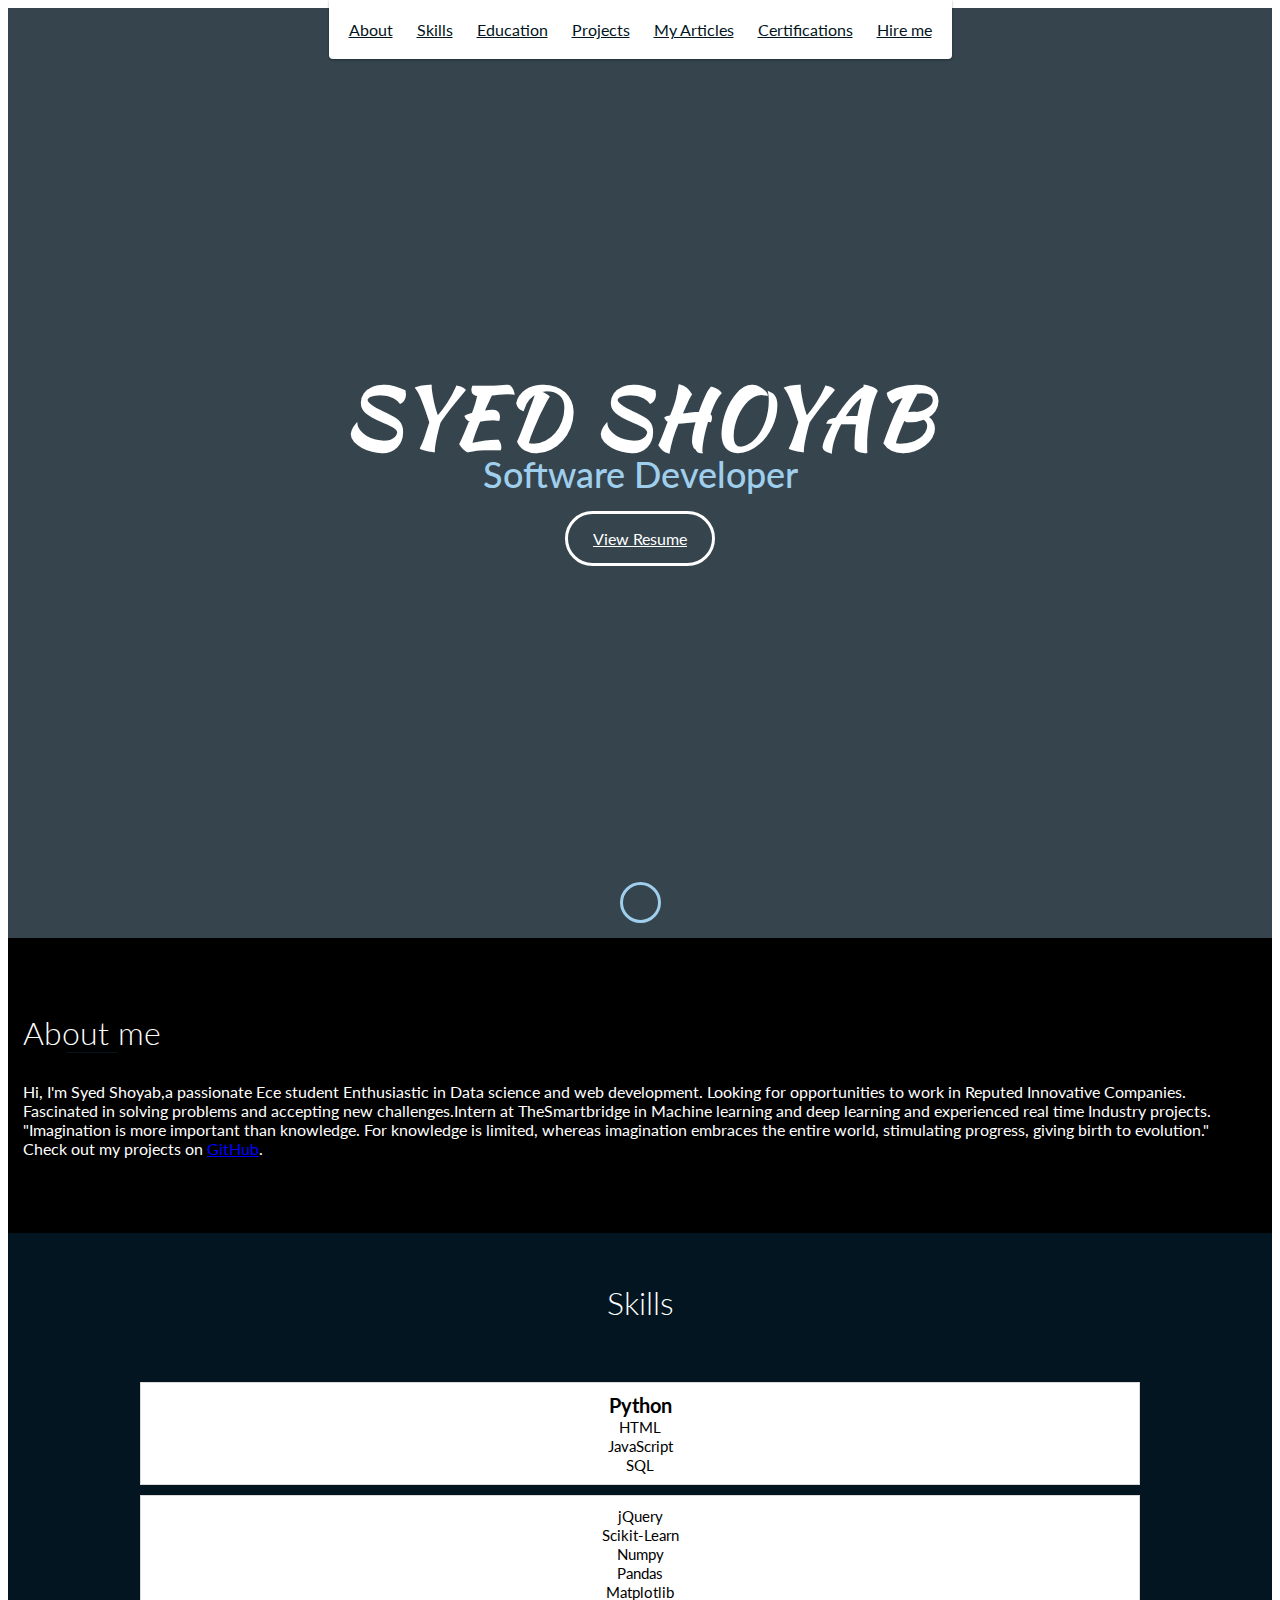
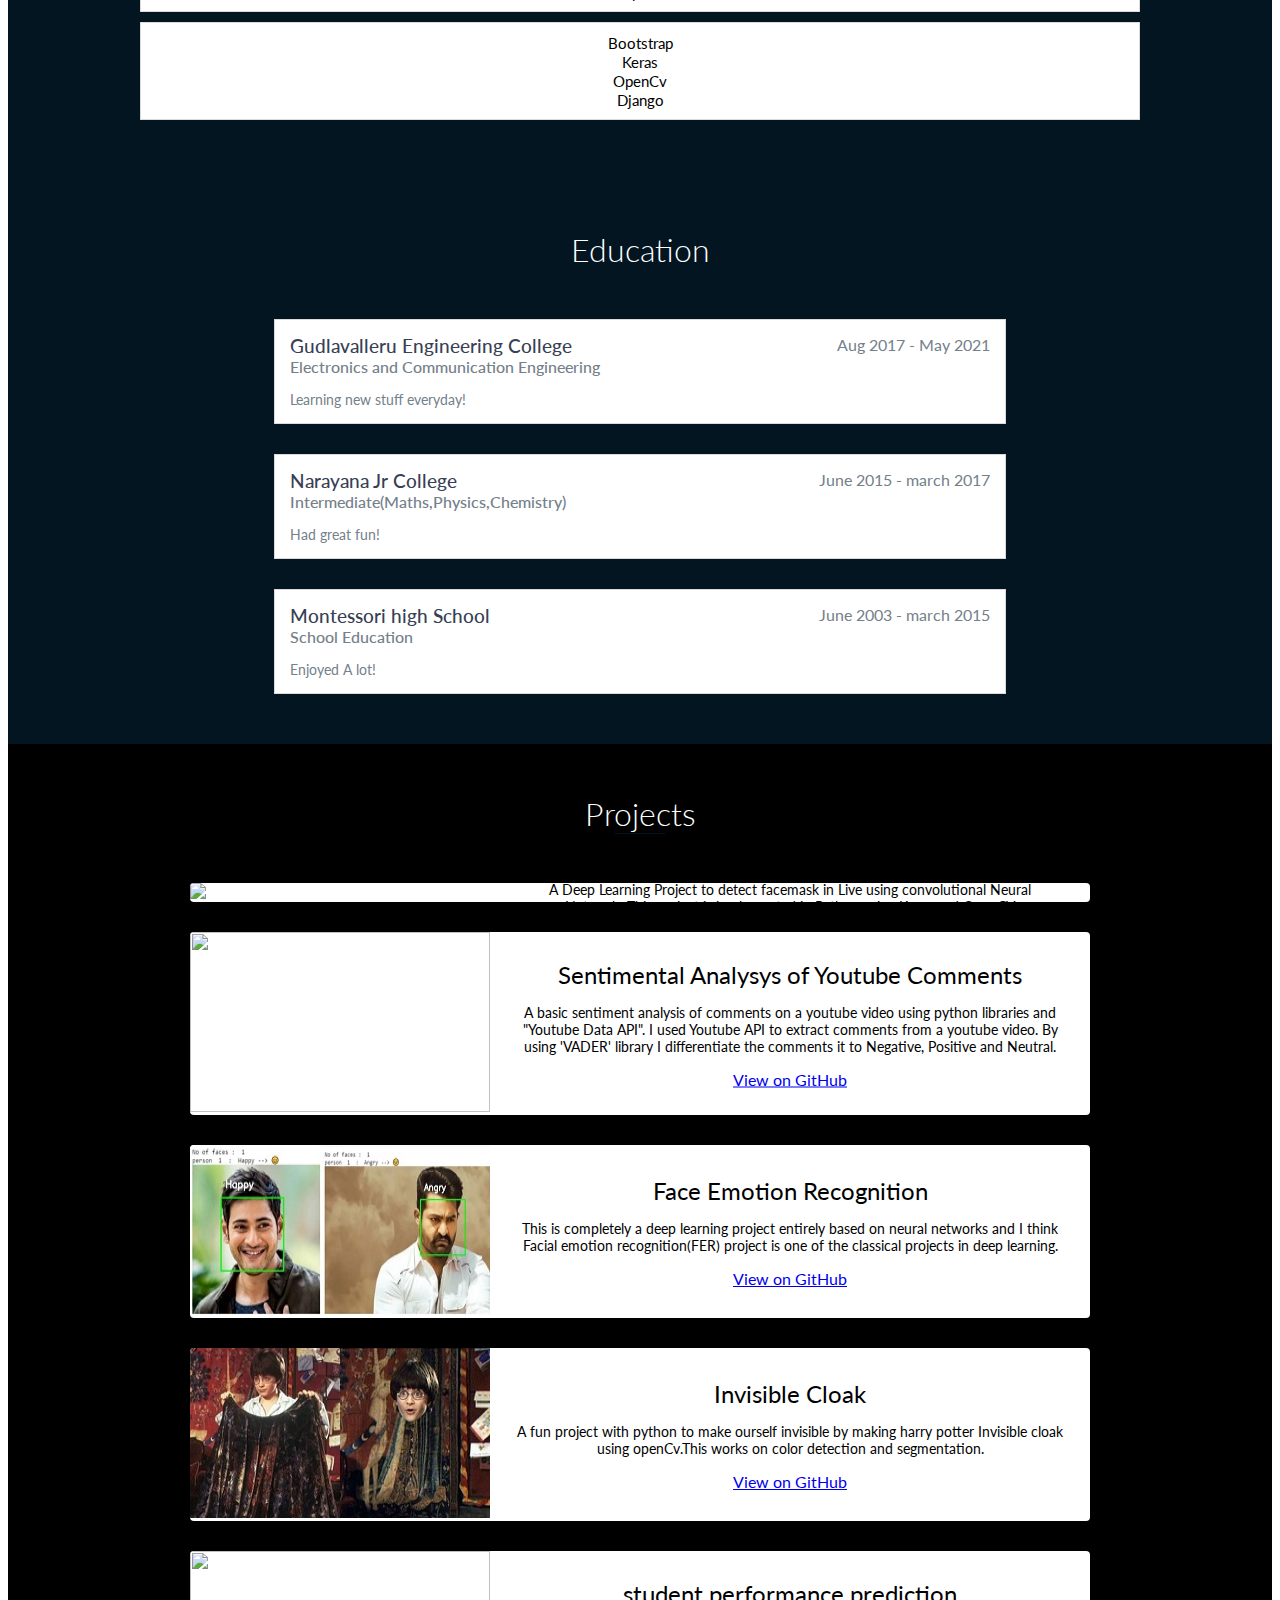
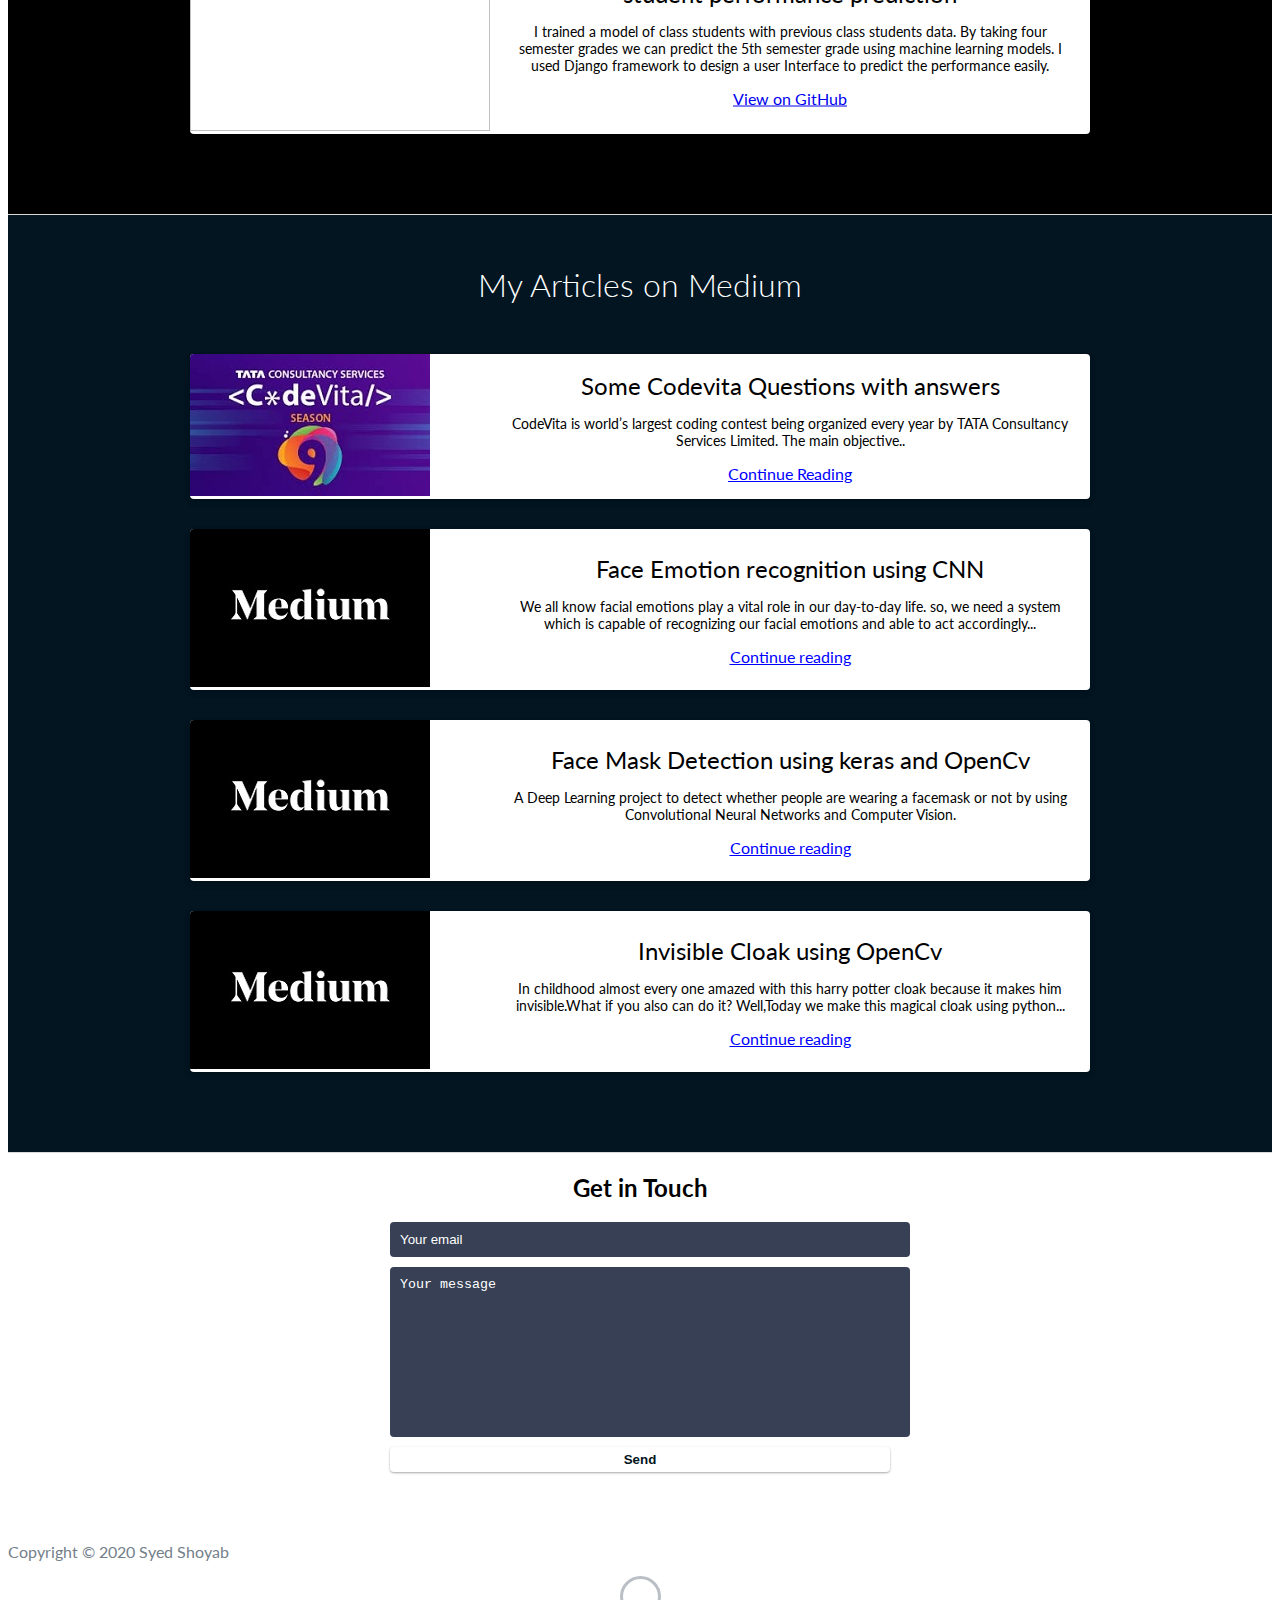
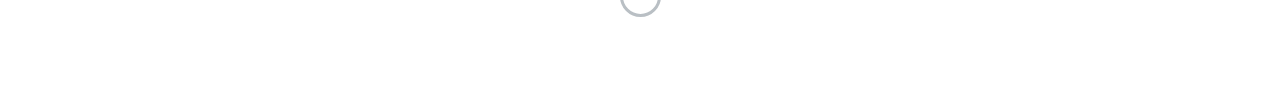
==== commit f02acd75: "Update index.html" ====
--- a/index.html
+++ b/index.html
@@ -23,7 +23,6 @@
 
     <!-- <script src="https://code.jquery.com/jquery-3.5.1.slim.min.js" integrity="sha256-4+XzXVhsDmqanXGHaHvgh1gMQKX40OUvDEBTu8JcmNs=" crossorigin="anonymous"></script>
     <script src="https://code.jquery.com/ui/1.12.1/jquery-ui.min.js" integrity="sha256-VazP97ZCwtekAsvgPBSUwPFKdrwD3unUfSGVYrahUqU=" crossorigin="anonymous"></script> -->
-    
   </head>
 
   <body>
@@ -54,13 +53,10 @@
         </li>
 
         <li>
-          <button
-            onclick="window.open('certifications/certificate.html')"
-            style="border: none; background-color: #fff"
-          >
-            Certifications
-          </button>
-        </li>
+          <a href="" onclick="opencert()">Certifications</a>
+        </li>
+
+       
         <li>
           <a href="#contact-Final">Hire me</a>
         </li>
@@ -70,11 +66,13 @@
 
     <div id="lead">
       <div id="lead-content">
-        <h1 data-scroll style="font-family: 'Kaushan Script', cursive">Syed Shoyab</h1>
+        <h1 data-scroll style="font-family: 'Kaushan Script', cursive">
+          Syed Shoyab
+        </h1>
         <h2>Software Developer</h2>
         <a
           target="_blank"
-          href="https://drive.google.com/file/d/1WsMfXM7BwdbdjDcC8q35WW348la0XdhT/view?usp=sharing"
+          href="https://drive.google.com/file/d/1dLE3O_haMdD5ILmjf0LsCk4FQd9gMhij/view?usp=sharing"
           class="btn-rounded-white"
           >View Resume</a
         ><br />
@@ -97,7 +95,9 @@
       <div class="container">
         <div class="row">
           <div class="col-md-4">
-            <h2 class="heading" data-scroll="in" style="color: #fff">About me</h2>
+            <h2 class="heading" data-scroll="in" style="color: #fff">
+              About me
+            </h2>
           </div>
           <div class="col-md-8">
             <p class="leftslide" data-scroll style="color: #ffff">
@@ -125,7 +125,12 @@
     <div id="experience" class="background-alt">
       <h2 class="heading" style="color: #fff">Skills</h2>
       <div id="experience-timeline">
-        <div class='leftslide' data-scroll data-date="Languages/DataBases" style="color: #021521">
+        <div
+          class="leftslide"
+          data-scroll
+          data-date="Languages/DataBases"
+          style="color: #021521"
+        >
           <h3 style="font-size: 20px; font-weight: bold; color: #000000">
             Python
           </h3>
@@ -136,8 +141,8 @@
           <br />
           <h3>SQL</h3>
         </div>
-        <div class='leftslide' data-scroll data-date="Libraries">
-            <h3>jQuery</h3>
+        <div class="leftslide" data-scroll data-date="Libraries">
+          <h3>jQuery</h3>
           <br />
           <h3>Scikit-Learn</h3>
           <br />
@@ -147,8 +152,7 @@
           <br />
           <h3>Matplotlib</h3>
         </div>
-        <div class='leftslide' data-scroll data-date="Frameworks">
-            
+        <div class="leftslide" data-scroll data-date="Frameworks">
           <h3>Bootstrap</h3>
           <br />
           <h3>Keras</h3>
@@ -163,7 +167,7 @@
 
     <div id="education">
       <h2 class="heading">Education</h2>
-      <div id="fadein"  data-scroll class="education-block">
+      <div id="fadein" data-scroll class="education-block">
         <h3>Gudlavalleru Engineering College</h3>
         <span class="education-date">Aug 2017 - May 2021</span>
         <h4>Electronics and Communication Engineering</h4>
@@ -234,7 +238,7 @@
             <!-- End .project-info -->
           </div>
 
-          <div class="project shadow-large rightslide" data-scroll='in'>
+          <div class="project shadow-large rightslide" data-scroll="in">
             <div class="project-image">
               <img src="images/pf2.jpeg" height="170px" width="300px" />
             </div>
@@ -254,7 +258,7 @@
             <!-- End .project-info -->
           </div>
 
-          <div class="project shadow-large leftslide"data-scroll>
+          <div class="project shadow-large leftslide" data-scroll>
             <div class="project-image">
               <img src="images/pf1.jpeg" height="170px" width="300px" />
             </div>
@@ -306,29 +310,26 @@
         <h2 style="color: #fff" class="heading">My Articles on Medium</h2>
         <div class="container">
           <div class="row" data-scroll>
-            <div class="project shadow-large down rightslide "data-scroll>
+            <div class="project shadow-large down rightslide" data-scroll>
               <div class="project-image">
-                <img src="images/infy1.jpeg" />
+                <img src="images/code.jpg" />
               </div>
               <!-- End .project-image -->
               <div class="project-info">
-                <h3>InfyTQ 2020 Exam Experience</h3>
+                <h3>Some Codevita Questions with answers</h3>
                 <p>
-                  Infytq 2020 Certification program is an examination to test
-                  your industry readiness by determining your knowledge in
-                  Programming and Databases and final year students who will be
-                  graduating in 2021 are recruited.
+                  CodeVita is world’s largest coding contest being organized every year by TATA Consultancy Services Limited. The main objective..
                 </p>
                 <a
                   style="color: blue"
-                  href="https://medium.com/@shoyabsyed4m3/infytq-2020-exam-experience-e0860197349a"
-                  >View on Medium</a
+                  href="https://medium.com/@shoyabsyed4m3/some-codevita-2020-questions-with-answers-76ec2e1f6280"
+                  >Continue Reading</a
                 >
               </div>
               <!-- End .project-info -->
             </div>
 
-            <div class="project shadow-large leftslide "data-scroll>
+            <div class="project shadow-large leftslide" data-scroll>
               <div class="project-image">
                 <img src="images/m.jpg" />
               </div>
@@ -343,13 +344,13 @@
                 <a
                   style="color: blue"
                   href="https://medium.com/@shoyabsyed4m3/infytq-2020-exam-experience-e0860197349a"
-                  >View on Medium</a
+                  >Continue reading</a
                 >
               </div>
               <!-- End .project-info -->
             </div>
 
-            <div class="project shadow-large rightslide"data-scroll>
+            <div class="project shadow-large rightslide" data-scroll>
               <div class="project-image">
                 <img src="images/m.jpg" />
               </div>
@@ -364,7 +365,7 @@
                 <a
                   style="color: blue"
                   href="https://medium.com/@shoyabsyed4m3/face-mask-detection-using-keras-and-opencv-9978ff00d656"
-                  >View on Medium</a
+                  >Continue reading</a
                 >
               </div>
               <!-- End .project-info -->
@@ -385,7 +386,7 @@
                 <a
                   style="color: blue"
                   href="https://medium.com/@shoyabsyed4m3/invisible-cloak-using-opencv-7683f4b66a6f"
-                  >View on Medium</a
+                  >Continue reading</a
                 >
               </div>
               <!-- End .project-info -->
@@ -463,14 +464,29 @@
     <script src="https://ajax.googleapis.com/ajax/libs/jquery/1.12.4/jquery.min.js"></script>
     <script src="js/scripts.min.js"></script>
     <script>
-        $(document).ready(function(){
-            ScrollOut(
-                
-            );
-        });
-        
-        
+      
+
+      function myFunction(x) {
+        if (x.matches) {
+          $(document).ready(function(){ScrollOut({
+            
+          });});
+          
+          
+          
+        } 
+      }
+
+      var x = window.matchMedia("(min-width: 480px)");
+      myFunction(x); // Call listener function at run time
+      x.addListener(myFunction); // Attach listener function on state changes
+    
+    function opencert(){
+      window.open('certifications/certificate.html');
+    }
+    
+    
     </script>
 
-     </body>
+  </body>
 </html>
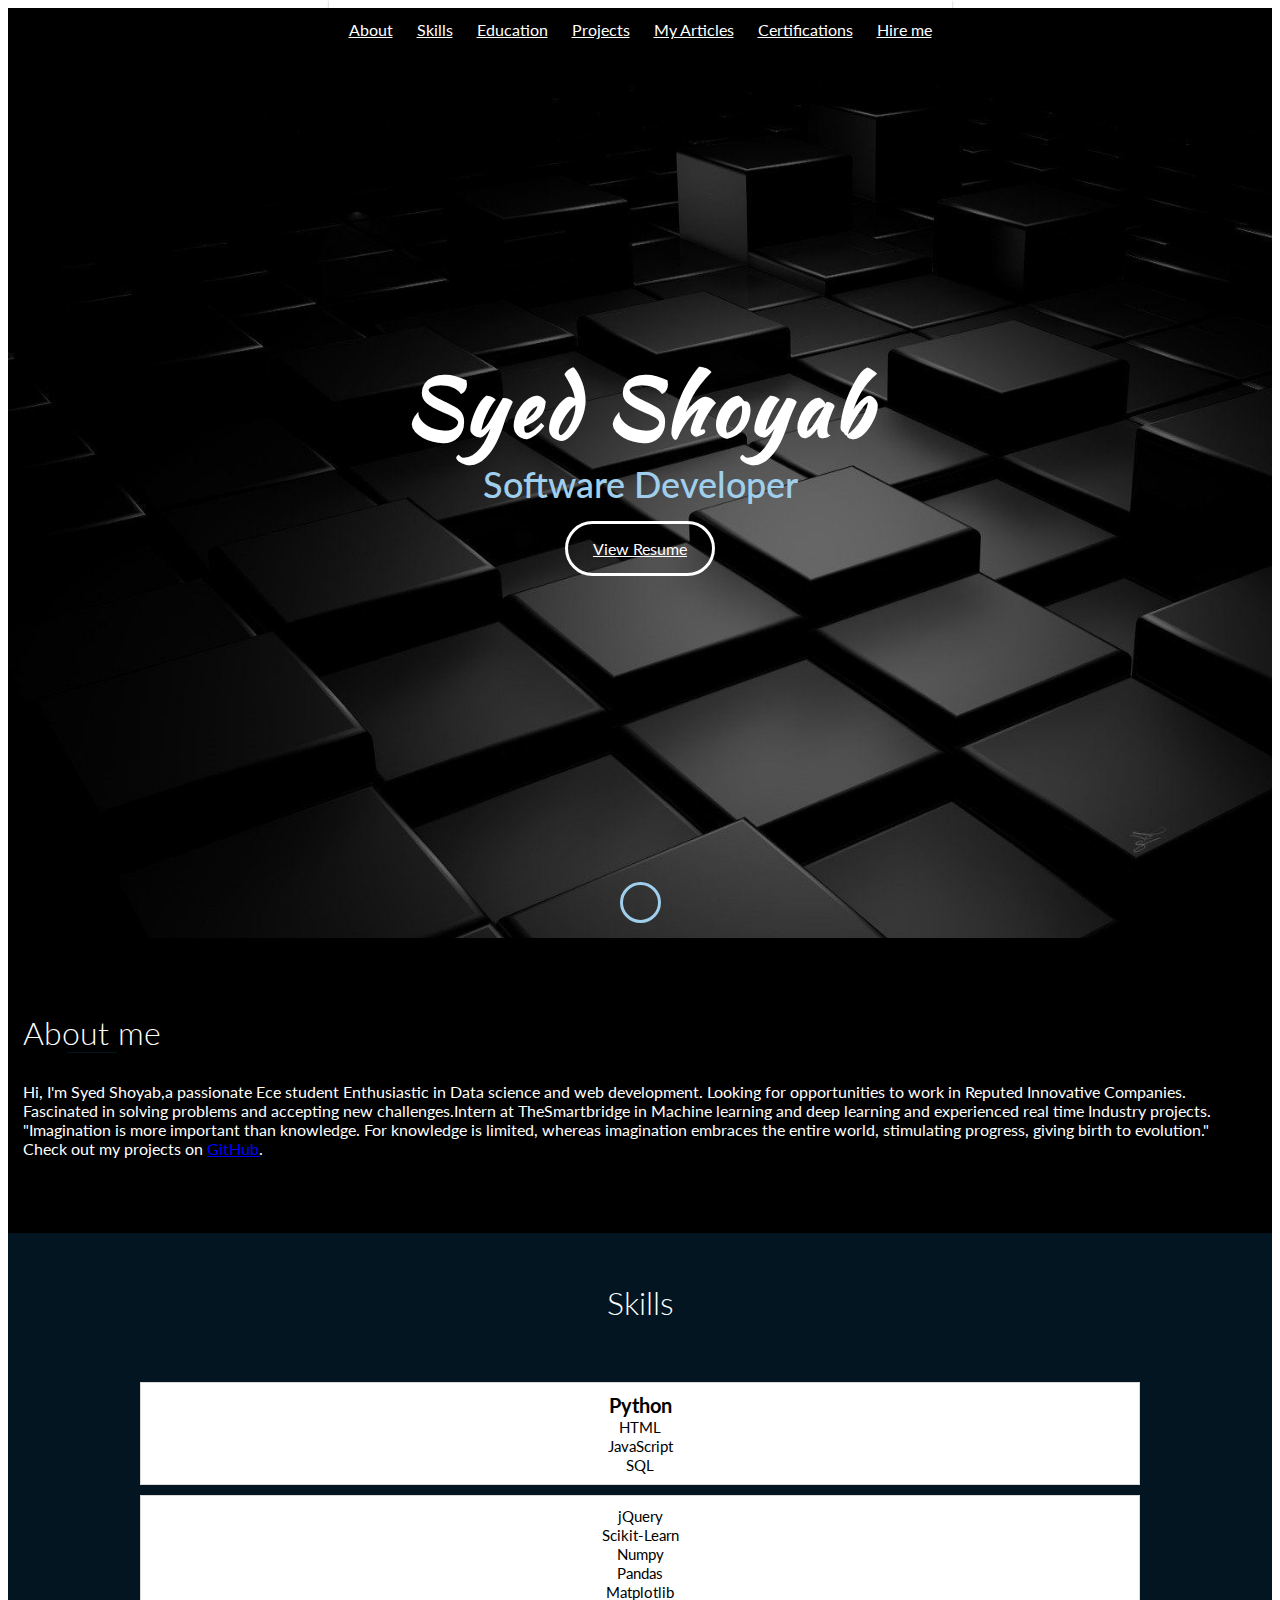
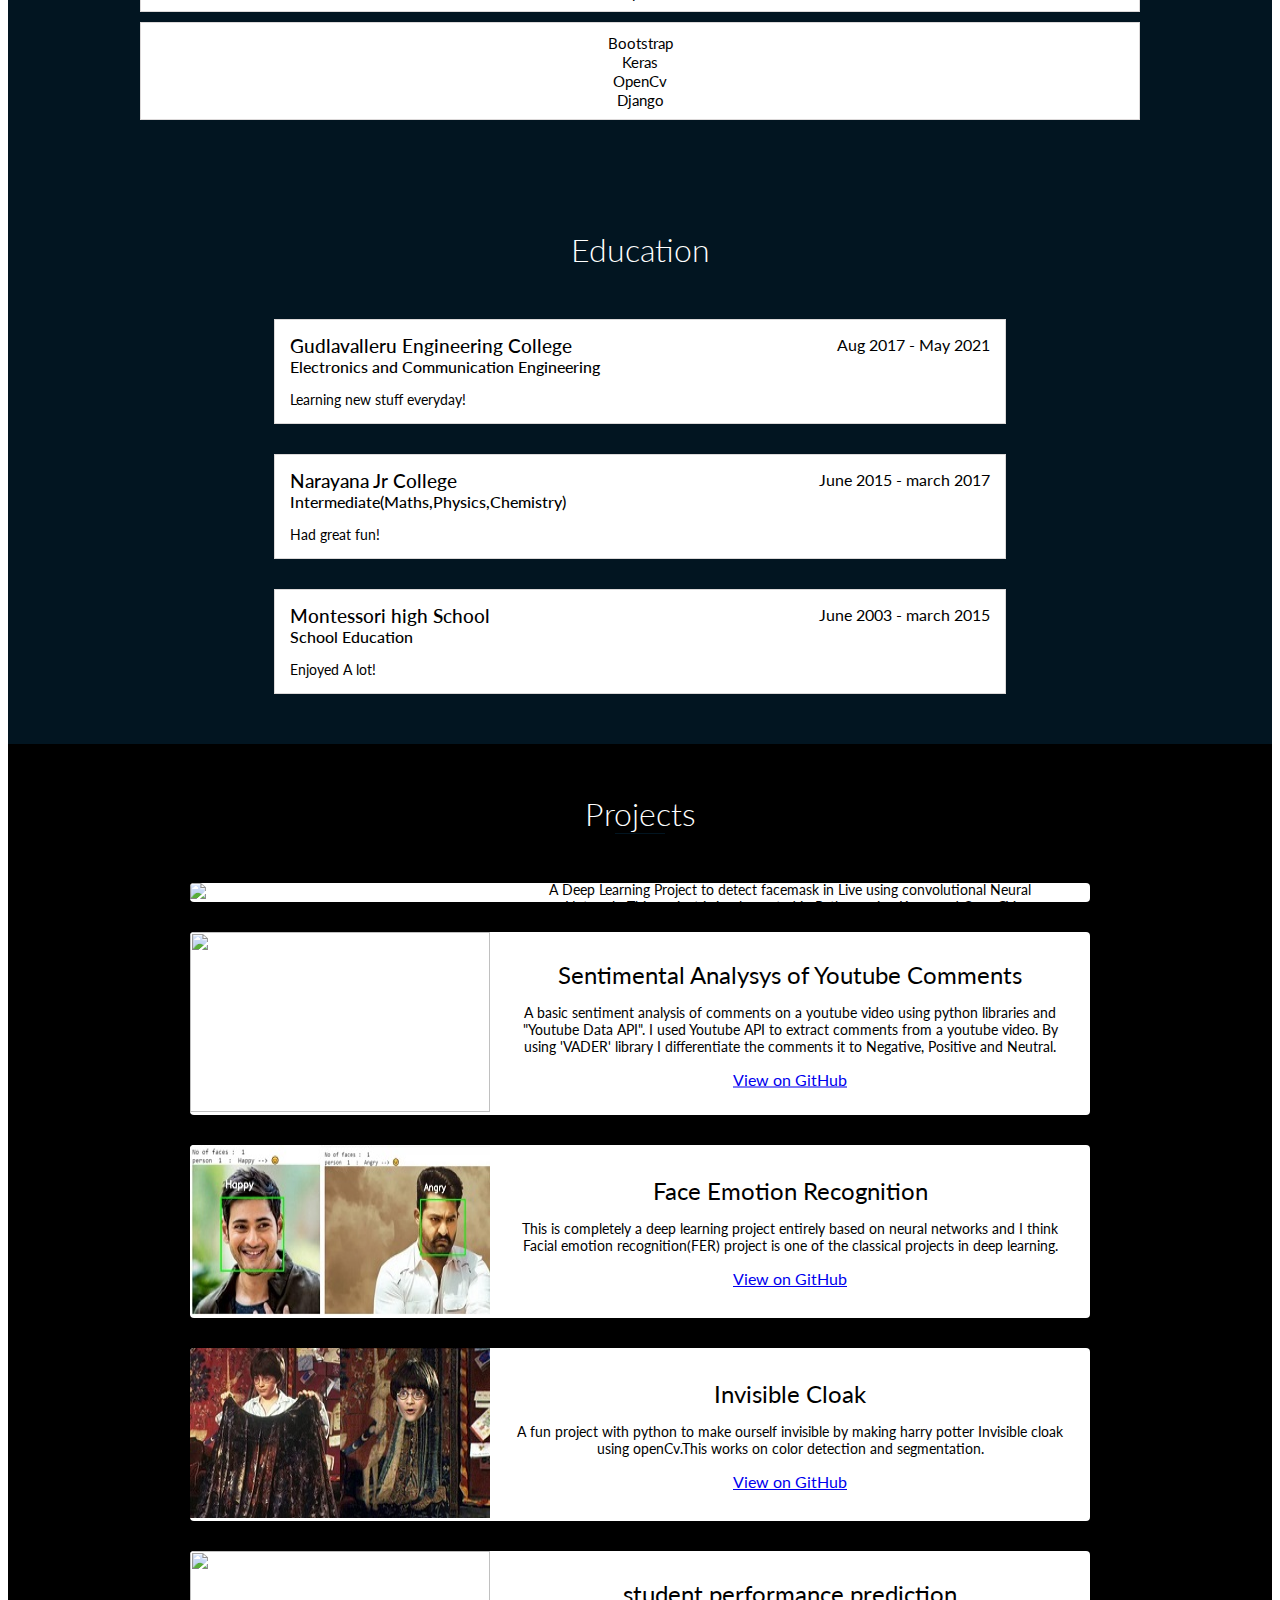
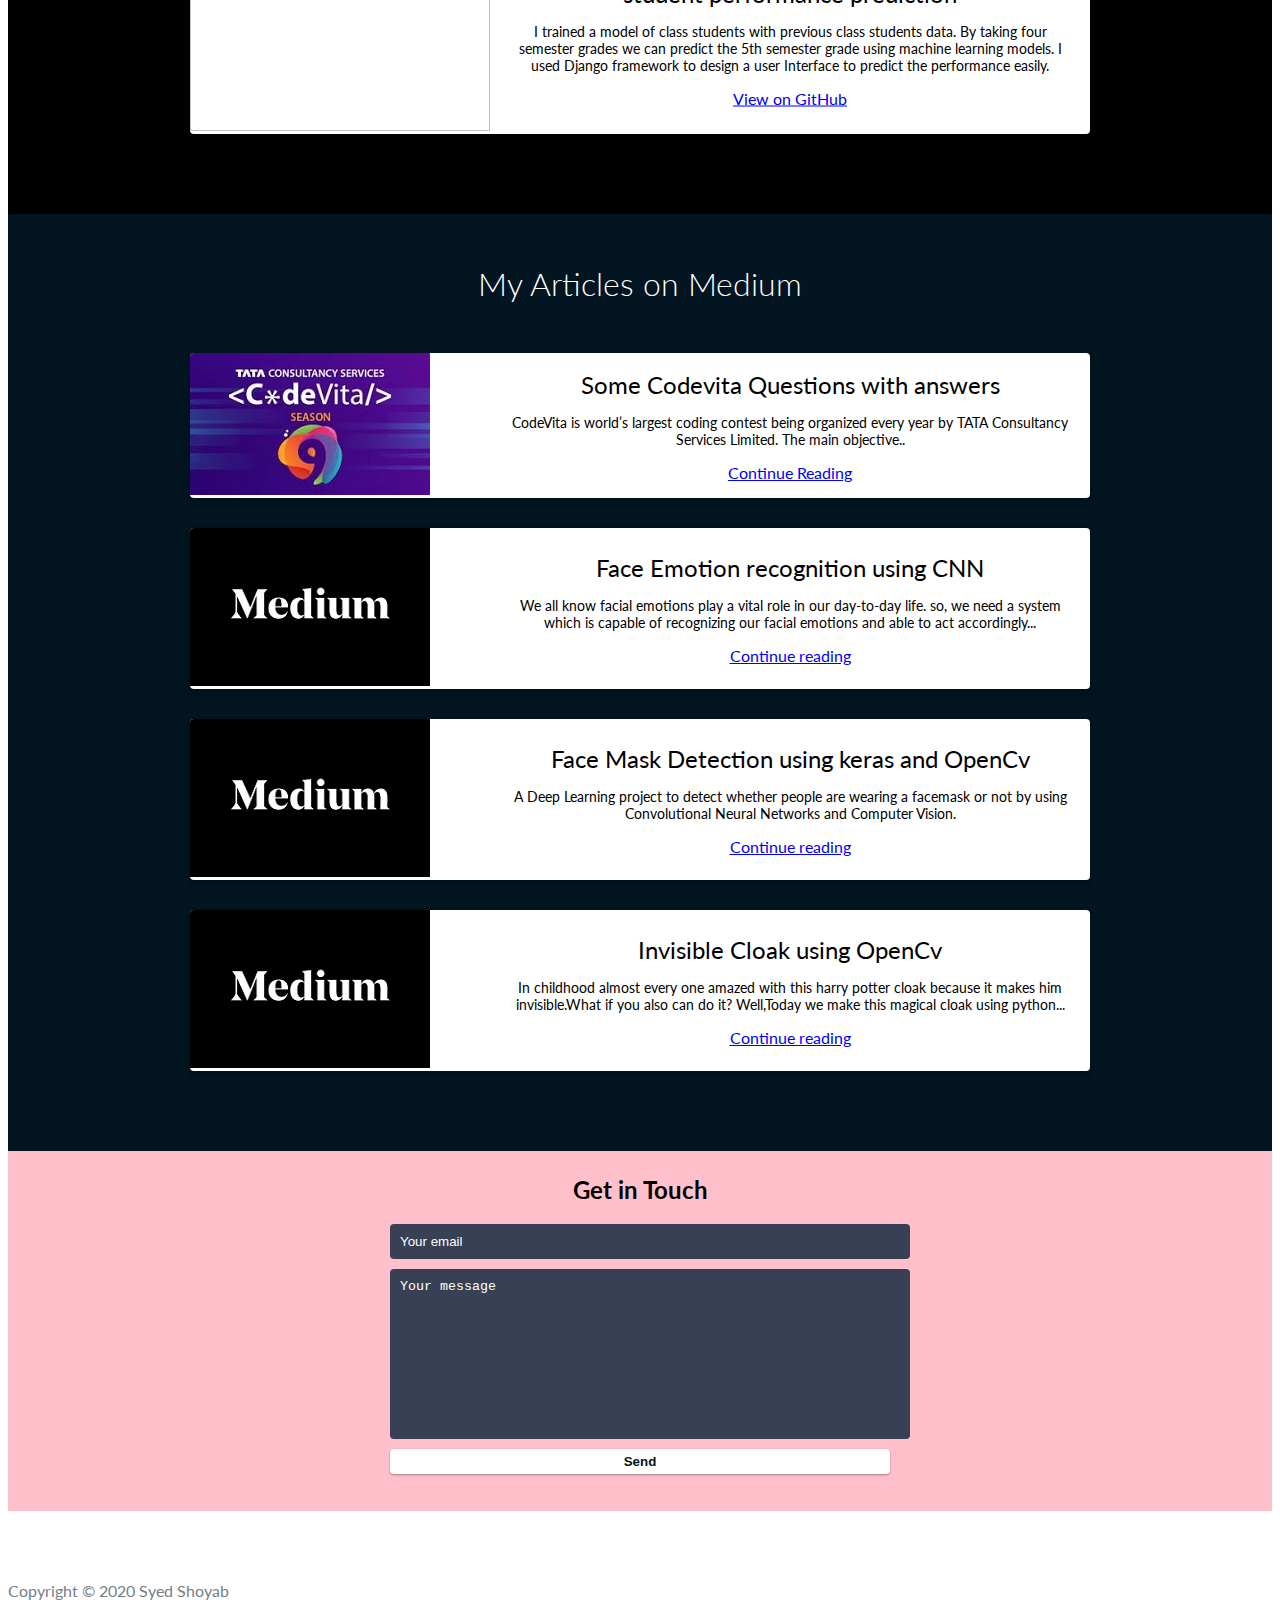
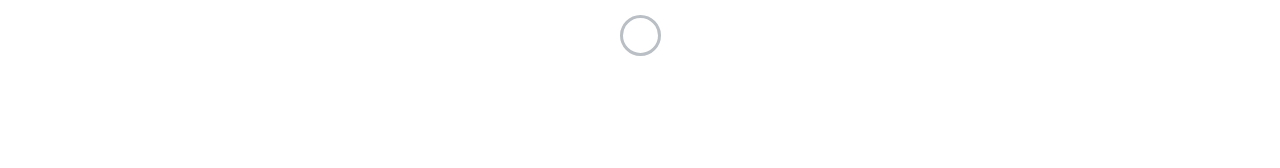
==== commit c066e19e: "Merge branch 'master' of https://github.com/Shoyabsyed4m3/Shoyabsyed4m3.github.io" ====
--- a/index.html
+++ b/index.html
@@ -72,7 +72,7 @@
         <h2>Software Developer</h2>
         <a
           target="_blank"
-          href="https://drive.google.com/file/d/1dLE3O_haMdD5ILmjf0LsCk4FQd9gMhij/view?usp=sharing"
+          href="https://drive.google.com/file/d/1Gxt6N_wBvWJPEoMX5NfVkycq3iHxxLyA/view?usp=sharing"
           class="btn-rounded-white"
           >View Resume</a
         ><br />
@@ -343,7 +343,7 @@
                 </p>
                 <a
                   style="color: blue"
-                  href="https://medium.com/@shoyabsyed4m3/infytq-2020-exam-experience-e0860197349a"
+                  href="https://medium.com/@shoyabsyed4m3/face-emotion-recognition-using-cnn-f6aad2ff1a66"
                   >Continue reading</a
                 >
               </div>
--- a/css/styles.css
+++ b/css/styles.css
@@ -2,36 +2,796 @@
         Description: This file contains all the styles associated with the page
     that don't come from third party libraries. This file gets compiled using
     Gulp and send to the /css folder which is then loaded on the page.
-*/body{font-family:'Lato', sans-serif;font-size:16px}body.active{overflow:hidden;z-index:-1}.no-js #experience-timeline>div{background:#fff;padding:10px;margin-bottom:10px;border:1px solid #dcd9d9}.no-js #experience-timeline>div h3{font-size:15px;font-weight:400;color:black;display:inline-block;margin:0}.no-js #experience-timeline>div h4{font-size:1.2em;font-weight:300;color:#fff;margin:0 0 15px 0}.no-js #experience-timeline>div p{color:#fff;font-size:0.9em;margin:0}.no-js #experience-timeline:before,.no-js #experience-timeline:after{content:none}@-webkit-keyframes dropHeader{0%{-webkit-transform:translateY(-100%);transform:translateY(-100%)}100%{-webkit-transform:translateY(0);transform:translateY(0)}}@keyframes dropHeader{0%{-webkit-transform:translateY(-100%);transform:translateY(-100%)}100%{-webkit-transform:translateY(0);transform:translateY(0)}}header{position:absolute;top:0;left:0;right:0;text-align:center;z-index:10;-webkit-animation-name:dropHeader;animation-name:dropHeader;-webkit-animation-iteration-count:1;animation-iteration-count:1;-webkit-animation-timing-function:ease;animation-timing-function:ease;-webkit-animation-duration:0.75s;animation-duration:0.75s}header ul{display:inline-block;background:#fff;text-align:center;padding:10px;margin:0;border-bottom-right-radius:4px;border-bottom-left-radius:4px}header li{display:inline-block}header a{display:block;color:#021521;padding:10px}header a:hover{color:#021521;text-decoration:none;background:#eee;border-radius:4px}header a:focus{color:#021521;text-decoration:none}header.active{display:block}header.sticky{position:fixed;z-index:999}#menu.active{display:block}#mobile-menu-open{display:none;cursor:pointer;position:fixed;right:15px;top:10px;color:#021521;font-size:1.5em;z-index:20;padding:0 7px;border-radius:4px;background:#fff}#mobile-menu-close{display:none;text-align:right;width:100%;background:#fff;font-size:1.5em;padding-right:15px;padding-top:10px;cursor:pointer;color:#021521}#mobile-menu-close span{font-size:0.5em;text-transform:uppercase}#mobile-menu-close i{vertical-align:middle}footer{padding:50px 0}.copyright{padding-top:20px}.copyright p{margin:0;color:#74808a}.top{text-align:center}.top span{cursor:pointer;display:block;margin:15px auto 0 auto;width:35px;height:35px;border-radius:50%;border:3px solid #b9bfc4;text-align:center}.top i{color:#74808a}.social{text-align:right}.social ul{margin:5px 0 0 0;padding:0}.social li{display:inline-block;font-size:1.5em;list-style:none}.socialMain a{display:block;color:#fff;padding:10px}.social a{display:block;color:#74808a;padding:10px}.social a:hover{color:#021521}.btn-rounded-white{display:inline-block;color:#fff;padding:15px 25px;border:3px solid #fff;border-radius:30px;-webkit-transition:.5s ease all;transition:.5s ease all}.btn-rounded-white:hover{color:#021521;background:#fff;text-decoration:none}.btn-rounded-social{color:#fff;border:3px solid #fff;border-radius:30px;-webkit-transition:.5s ease all;transition:.5s ease all}.btn-rounded-social:hover{color:#021521;background:#fff;text-decoration:none}.iconsSocial a {  color: #41484c;  -moz-transition: color 0.35s ease-in-out;  -webkit-transition: color 0.35s ease-in-out;  -ms-transition: color 0.35s ease-in-out;  transition: color 0.35s ease-in-out;}.iconsSocial a:hover{color: #fff;  }.shadow{box-shadow:0 1px 3px rgba(0,0,0,0.12),0 1px 2px rgba(0,0,0,0.24)}.shadow-large{box-shadow:0 3px 6px rgba(0,0,0,0.08),0 3px 6px rgba(0,0,0,0.15)}.heading{position:relative;display:inline-block;font-size:2em;font-weight:300;margin:0 0 30px 0}.heading:after{position:absolute;content:'';top:100%;height:1px;width:50px;left:0;right:0;margin:0 auto;background:#021521}
-.background-alts{
-  background:#000000;
-
-
-
-}
-.background-alts h1{
-  color: #fff;
-}
-.background-alt{background:#021521}#lead{position:relative;height:100vh;min-height:500px;max-height:1080px;background:url(../images/lead-bg.jpg);background-size:cover;padding:15px;overflow:hidden}#lead-content{position:absolute;z-index:10;top:50%;left:50%;-webkit-transform:translate(-50%, -50%);transform:translate(-50%, -50%);text-align:center}#lead-content h1,#lead-content h2{margin:0}#lead-content h1{color:#fff;font-weight:900;font-size:5em;text-transform:uppercase;letter-spacing:0.05em;line-height:0.9em}#lead-content h2{color:#a0cfee;font-weight:500;font-size:2.25em;margin-bottom:15px}#lead-overlay{position:absolute;height:100%;width:100%;top:0;right:0;bottom:0;left:0;background:rgba(2,21,33, 0.8);z-index:1}#lead-down{position:absolute;left:0;right:0;width:100%;text-align:center;z-index:10;bottom:15px;color:#fff}#lead-down span{cursor:pointer;display:block;margin:0 auto;width:35px;height:35px;border-radius:50%;border:3px solid #a0cfee;text-align:center}#lead-down i{-webkit-animation:pulsate 1.5s ease;animation:pulsate 1.5s ease;-webkit-animation-iteration-count:infinite;animation-iteration-count:infinite;padding-top:5px}@-webkit-keyframes pulsate{0%{-webkit-transform:scale(1, 1);transform:scale(1, 1)}50%{-webkit-transform:scale(1.2, 1.2);transform:scale(1.2, 1.2)}100%{-webkit-transform:scale(1, 1);transform:scale(1, 1)}}@keyframes pulsate{0%{-webkit-transform:scale(1, 1);transform:scale(1, 1)}50%{-webkit-transform:scale(1.2, 1.2);transform:scale(1.2, 1.2)}100%{-webkit-transform:scale(1, 1);transform:scale(1, 1)}}
-#about{
+*/
+body {
+  font-family: "Lato", sans-serif;
+  font-size: 16px;
+}
+body.active {
+  overflow: hidden;
+  z-index: -1;
+}
+.no-js #experience-timeline > div {
+  background: #fff;
+  padding: 10px;
+  margin-bottom: 10px;
+  border: 1px solid #dcd9d9;
+}
+.no-js #experience-timeline > div h3 {
+  font-size: 15px;
+  font-weight: 400;
+  color: black;
+  display: inline-block;
+  margin: 0;
+}
+.no-js #experience-timeline > div h4 {
+  font-size: 1.2em;
+  font-weight: 300;
+  color: #fff;
+  margin: 0 0 15px 0;
+}
+.no-js #experience-timeline > div p {
+  color: #fff;
+  font-size: 0.9em;
+  margin: 0;
+}
+.no-js #experience-timeline:before,
+.no-js #experience-timeline:after {
+  content: none;
+}
+@-webkit-keyframes dropHeader {
+  0% {
+    -webkit-transform: translateY(-100%);
+    transform: translateY(-100%);
+  }
+  100% {
+    -webkit-transform: translateY(0);
+    transform: translateY(0);
+  }
+}
+@keyframes dropHeader {
+  0% {
+    -webkit-transform: translateY(-100%);
+    transform: translateY(-100%);
+  }
+  100% {
+    -webkit-transform: translateY(0);
+    transform: translateY(0);
+  }
+}
+header {
+  position: absolute;
+  top: 0;
+  left: 0;
+  right: 0;
+  text-align: center;
+  z-index: 10;
+  -webkit-animation-name: dropHeader;
+  animation-name: dropHeader;
+  -webkit-animation-iteration-count: 1;
+  animation-iteration-count: 1;
+  -webkit-animation-timing-function: ease;
+  animation-timing-function: ease;
+  -webkit-animation-duration: 0.75s;
+  animation-duration: 0.75s;
+}
+header ul {
+  display: inline-block;
+  /* background: #fff; */
+  text-align: center;
+  padding: 10px;
+  margin: 0;
+  border-bottom-right-radius: 4px;
+  border-bottom-left-radius: 4px;
+}
+header li {
+  display: inline-block;
+}
+header a {
+  display: block;
+  color: #ffffff;
+  padding: 10px;
+}
+header a:hover {
+  color: greenyellow;
+  text-decoration: none;
+  
+  border-radius: 4px;
+}
+header a:focus {
+  color: #fff;
+  text-decoration: none;
+}
+header.active {
+  display: block;
+  color: #fff;
+}
+header.sticky {
+  position: fixed;
+  z-index: 999;
+}
+#menu.active {
+  display: block;
+  
+}
+#mobile-menu-open {
+  display: none;
+  cursor: pointer;
+  position: fixed;
+  right: 15px;
+  top: 10px;
+  color: #021521;
+  font-size: 1.5em;
+  z-index: 20;
+  padding: 0 7px;
+  border-radius: 4px;
+  background: #fff;
+}
+#mobile-menu-close {
+  display: none;
+  text-align: right;
+  width: 100%;
+  background: #fff;
+  font-size: 1.5em;
+  padding-right: 15px;
+  padding-top: 10px;
+  cursor: pointer;
+  color: #021521;
+}
+#mobile-menu-close span {
+  font-size: 0.5em;
+  text-transform: uppercase;
+}
+#mobile-menu-close i {
+  vertical-align: middle;
+}
+footer {
+  padding: 50px 0;
+}
+.copyright {
+  padding-top: 20px;
+}
+.copyright p {
+  margin: 0;
+  color: #74808a;
+}
+.top {
+  text-align: center;
+}
+.top span {
+  cursor: pointer;
+  display: block;
+  margin: 15px auto 0 auto;
+  width: 35px;
+  height: 35px;
+  border-radius: 50%;
+  border: 3px solid #b9bfc4;
+  text-align: center;
+}
+.top i {
+  color: #74808a;
+}
+.social {
+  text-align: right;
+}
+.social ul {
+  margin: 5px 0 0 0;
+  padding: 0;
+}
+.social li {
+  display: inline-block;
+  font-size: 1.5em;
+  list-style: none;
+}
+.socialMain a {
+  display: block;
+  color: #fff;
+  padding: 10px;
+}
+.social a {
+  display: block;
+  color: #74808a;
+  padding: 10px;
+}
+.social a:hover {
+  color: #021521;
+}
+.btn-rounded-white {
+  display: inline-block;
+  color: #fff;
+  padding: 15px 25px;
+  border: 3px solid #fff;
+  border-radius: 30px;
+  -webkit-transition: 0.5s ease all;
+  transition: 0.5s ease all;
+}
+.btn-rounded-white:hover {
+  color: #021521;
+  background: #fff;
+  text-decoration: none;
+}
+.btn-rounded-social {
+  color: #fff;
+  border: 3px solid #fff;
+  border-radius: 30px;
+  -webkit-transition: 0.5s ease all;
+  transition: 0.5s ease all;
+}
+.btn-rounded-social:hover {
+  color: #021521;
+  background: #fff;
+  text-decoration: none;
+}
+.iconsSocial a {
+  color: #41484c;
+  -moz-transition: color 0.35s ease-in-out;
+  -webkit-transition: color 0.35s ease-in-out;
+  -ms-transition: color 0.35s ease-in-out;
+  transition: color 0.35s ease-in-out;
+}
+.iconsSocial a:hover {
+  color: #fff;
+}
+.shadow {
+  box-shadow: 0 1px 3px rgba(0, 0, 0, 0.12), 0 1px 2px rgba(0, 0, 0, 0.24);
+}
+.shadow-large {
+  box-shadow: 0 3px 6px rgba(0, 0, 0, 0.08), 0 3px 6px rgba(0, 0, 0, 0.15);
+}
+.heading {
+  position: relative;
+  display: inline-block;
+  font-size: 2em;
+  font-weight: 300;
+  margin: 0 0 30px 0;
+}
+.heading:after {
+  position: absolute;
+  content: "";
+  top: 100%;
+  height: 1px;
+  width: 50px;
+  left: 0;
+  right: 0;
+  margin: 0 auto;
+  background: #021521;
+}
+.background-alts {
+  background: #000000;
+}
+.background-alts h1 {
+  color: #fff;
+}
+.background-alt {
+  background: #021521;
+}
+#lead {
+  position: relative;
+  height: 100vh;
+  min-height: 500px;
+  max-height: 1080px;
+  background: url(../images/back5.jpg);
+  background-size: cover;
+  padding: 15px;
+  overflow: hidden;
+}
+#lead-content {
+  position: absolute;
+  z-index: 10;
+  top: 50%;
+  left: 50%;
+  -webkit-transform: translate(-50%, -50%);
+  transform: translate(-50%, -50%);
+  text-align: center;
+}
+#lead-content h1,
+#lead-content h2 {
+  margin: 0;
+}
+#lead-content h1 {
+  color: #fff;
+  font-weight: 900;
+  font-size: 5em;
+  letter-spacing: 0.05em;
+  line-height: 0.9em;
+  margin-bottom: 20px;
+}
+#lead-content h2 {
+  color: #a0cfee;
+  font-weight: 500;
+  font-size: 2.25em;
+  margin-bottom: 15px;
+}
+#lead-overlay {
+  position: absolute;
+  height: 100%;
+  width: 100%;
+  top: 0;
+  right: 0;
+  bottom: 0;
+  left: 0;
+  /* background: rgba(2, 21, 33, 0.8); */
+  z-index: 1;
+}
+#lead-down {
+  position: absolute;
+  left: 0;
+  right: 0;
+  width: 100%;
+  text-align: center;
+  z-index: 10;
+  bottom: 15px;
+  color: #fff;
+}
+#lead-down span {
+  cursor: pointer;
+  display: block;
+  margin: 0 auto;
+  width: 35px;
+  height: 35px;
+  border-radius: 50%;
+  border: 3px solid #a0cfee;
+  text-align: center;
+}
+#lead-down i {
+  -webkit-animation: pulsate 1.5s ease;
+  animation: pulsate 1.5s ease;
+  -webkit-animation-iteration-count: infinite;
+  animation-iteration-count: infinite;
+  padding-top: 5px;
+}
+@-webkit-keyframes pulsate {
+  0% {
+    -webkit-transform: scale(1, 1);
+    transform: scale(1, 1);
+  }
+  50% {
+    -webkit-transform: scale(1.2, 1.2);
+    transform: scale(1.2, 1.2);
+  }
+  100% {
+    -webkit-transform: scale(1, 1);
+    transform: scale(1, 1);
+  }
+}
+@keyframes pulsate {
+  0% {
+    -webkit-transform: scale(1, 1);
+    transform: scale(1, 1);
+  }
+  50% {
+    -webkit-transform: scale(1.2, 1.2);
+    transform: scale(1.2, 1.2);
+  }
+  100% {
+    -webkit-transform: scale(1, 1);
+    transform: scale(1, 1);
+  }
+}
+#about {
   background-color: black;
 }
-#about{padding:75px 15px;}
-
-#about h2{color:#374054}
-#about p{color:#74808a;margin:0}
-
-#experience{padding:50px 15px;text-align:center;}#experience h2{color:#374054}#experience-timeline{margin:30px auto 0 auto;position:relative;max-width:1000px}#experience-timeline:before{position:absolute;content:'';top:0;bottom:0;left:303px;right:auto;height:100%;width:3px;background:red;z-index:0}#experience-timeline:after{position:absolute;content:'';width:3px;height:40px;background:#021521;background:-webkit-linear-gradient(top, red, rgba(37, 25, 199, 0));background:linear-gradient(to bottom, blueviolet rgba(63, 52, 219, 0));top:100%;left:303px}.vtimeline-content{margin-left:350px;background:#fff;padding:15px;border-radius:3px;text-align:left}.vtimeline-content h3{font-size:1.5em;font-weight:300;color:#374054;display:inline-block;margin:0}.vtimeline-content h4{font-size:1.2em;font-weight:300;color:#7e8890;margin:0 0 15px 0}.vtimeline-content p{color:#74808a;font-size:0.9em;margin:0}.vtimeline-point{position:relative;display:block;vertical-align:top;margin-bottom:30px}.vtimeline-icon{position:relative;color:#fff;width:50px;height:50px;background:blueviolet;border-radius:50%;float:left;z-index:99;margin-left:280px}.vtimeline-icon i{display:block;font-size:2em;margin-top:10px}.vtimeline-date{width:260px;text-align:right;position:absolute;left:0;top:10px;font-weight:400;color:#fff;font-size: 25px;}
-#education{
+#about {
+  padding: 75px 15px;
+}
+
+#about h2 {
+  color: #374054;
+}
+#about p {
+  color: #74808a;
+  margin: 0;
+}
+
+#experience {
+  padding: 50px 15px;
+  text-align: center;
+}
+#experience h2 {
+  color: #374054;
+}
+#experience-timeline {
+  margin: 30px auto 0 auto;
+  position: relative;
+  max-width: 1000px;
+}
+#experience-timeline:before {
+  position: absolute;
+  content: "";
+  top: 0;
+  bottom: 0;
+  left: 303px;
+  right: auto;
+  height: 100%;
+  width: 3px;
+  background: pink;
+  z-index: 0;
+}
+#experience-timeline:after {
+  position: absolute;
+  content: "";
+  width: 3px;
+  height: 40px;
+  background: #021521;
+  background: -webkit-linear-gradient(top, pink, rgba(37, 25, 199, 0));
+  background: linear-gradient(to bottom, blueviolet rgba(63, 52, 219, 0));
+  top: 100%;
+  left: 303px;
+}
+.vtimeline-content {
+  margin-left: 350px;
+  background: #fff;
+  padding: 15px;
+  border-radius: 3px;
+  text-align: left;
+}
+.vtimeline-content h3 {
+  font-size: 1.5em;
+  font-weight: 300;
+  color: #374054;
+  display: inline-block;
+  margin: 0;
+}
+.vtimeline-content h4 {
+  font-size: 1.2em;
+  font-weight: 300;
+  color: #7e8890;
+  margin: 0 0 15px 0;
+}
+.vtimeline-content p {
+  color: #74808a;
+  font-size: 0.9em;
+  margin: 0;
+}
+.vtimeline-point {
+  position: relative;
+  display: block;
+  vertical-align: top;
+  margin-bottom: 30px;
+}
+.vtimeline-icon {
+  position: relative;
+  color: #fff;
+  width: 50px;
+  height: 50px;
+  background: blueviolet;
+  border-radius: 50%;
+  float: left;
+  z-index: 99;
+  margin-left: 280px;
+}
+.vtimeline-icon i {
+  display: block;
+  font-size: 2em;
+  margin-top: 10px;
+}
+.vtimeline-date {
+  width: 260px;
+  text-align: right;
+  position: absolute;
+  left: 0;
+  top: 10px;
+  font-weight: 400;
+  color: #fff;
+  font-size: 25px;
+}
+#education {
   background-color: #021521;
 }
-#education{padding:50px 15px 20px 15px;text-align:center}
-.education-block{
+#education {
+  padding: 50px 15px 20px 15px;
+  text-align: center;
+}
+.education-block {
   background-color: #fff;
 }
-#education h2{color:#fff;margin-bottom:50px}.education-block{max-width:700px;margin:0 auto 30px auto;padding:15px;border:1px solid #dcd9d9;text-align:left}.education-block h3{font-weight:500;float:left;margin:0;color:#374054}.education-block span{color:#74808a;float:right}.education-block h4{color:#74808a;clear:both;font-weight:500;margin:0 0 15px 0}.education-block p,.education-block ul{margin:0;color:#74808a;font-size:0.9em}
-
-.education-block ul{padding:0 0 0 15px}#projects{padding:50px 15px;border-bottom:1px solid #dcd9d9;text-align:center}#projects h2{color:#374054;margin-bottom:50px}.project{position:relative;max-width:900px;margin:0 auto 30px auto;overflow:hidden;background:#fff;border-radius:4px}.project-image{float:left}.project-info{position:absolute;top:50%;-webkit-transform:translateY(-50%);transform:translateY(-50%);margin-left:300px;padding:15px}.project-info h3{font-size:1.5em;font-weight:400;color:#000000;margin:0 0 15px 0}.project-info p{color:#000000;margin:0 0 15px 0;font-size:0.9em}#skills{padding:50px 15px;text-align:center}#skills h2{color:#374054;margin-bottom:50px}#skills ul{display:block;margin:0 auto;padding:0;max-width:800px}#skills li{display:inline-block;margin:7px;padding:5px 10px;color:#374054;background:#e4e4ea;list-style:none;cursor:default;font-size:1.2em}#contact{padding:50px 15px;background:#021521;text-align:center}#contact h2{margin:0 0 15px 0;color:#fff;font-weight:500}#contact-form{max-width:500px;margin:0 auto}#contact-form input,#contact-form textarea{display:block;width:100%;padding:10px;border-radius:4px;border:none;margin-bottom:10px;background:#374054;color:#fff;-webkit-transition:.5s ease all;transition:.5s ease all}#contact-form input::-webkit-input-placeholder,#contact-form textarea::-webkit-input-placeholder{color:#fff}#contact-form input:-moz-placeholder,#contact-form textarea:-moz-placeholder{color:#fff;opacity:1}#contact-form input::-moz-placeholder,#contact-form textarea::-moz-placeholder{color:#fff;opacity:1}#contact-form input:-ms-input-placeholder,#contact-form textarea:-ms-input-placeholder{color:#fff}#contact-form input:focus,#contact-form textarea:focus{outline:none;background:#16527a}#contact-form textarea{height:150px;resize:none}#contact-form button{display:block;width:100%;background:#fff;border-radius:4px;padding:5px 10px;border:none;color:#021521;font-weight:700;box-shadow:0 1px 3px rgba(0,0,0,0.12),0 1px 2px rgba(0,0,0,0.24);-webkit-transition:.5s ease all;transition:.5s ease all}#contact-form button:hover{box-shadow:0 10px 20px rgba(0,0,0,0.19),0 6px 6px rgba(0,0,0,0.23)}@media only screen and (max-width: 750px){#experience-timeline:before,#experience-timeline:after{left:23px}.vtimeline-date{width:auto;text-align:left;position:relative;margin-bottom:15px;display:block;margin-left:70px}.vtimeline-icon{margin-left:0}.vtimeline-content{margin-left:70px}}@media only screen and (max-width: 992px){#lead{height:auto;min-height:auto;max-height:auto;padding:100px 15px}#lead-content{position:relative;-webkit-transform:none;transform:none;left:auto;top:auto}#lead-content h1{font-size:3em}#lead-content h2{font-size:1.75em}#about{text-align:center}#about p{text-align:left}}@media only screen and (max-width: 768px){header{position:fixed;display:none;z-index:999;-webkit-animation:none;animation:none;bottom:0;height:100%}#mobile-menu-open,#mobile-menu-close{display:block}#menu{height:100%;overflow-y:auto;box-shadow:none;border-radius:0;width:100%}#menu li{display:block;margin-bottom:10px}#lead-content h1{font-size:2em}#lead-content h2{font-size:1.3em}#lead-content a{padding:10px 20px}#lead-down{display:none}.education-block h3,.education-block span{float:none}.project-image{display:none}.project-info{position:relative;margin:0;top:auto;-webkit-transform:none;transform:none}footer{text-align:center}.social{text-align:center}}@media only screen and (max-width: 480px){#lead-content h1{font-size:1.5em}#lead-content h2{font-size:1em}#lead-content a{font-size:0.9em;padding:5px 10px}}
+#education h2 {
+  color: #fff;
+  margin-bottom: 50px;
+}
+.education-block {
+  max-width: 700px;
+  margin: 0 auto 30px auto;
+  padding: 15px;
+  border: 1px solid #dcd9d9;
+  text-align: left;
+}
+.education-block h3 {
+  font-weight: 500;
+  float: left;
+  margin: 0;
+  color: #000000;
+}
+.education-block span {
+  color: #000000;
+  float: right;
+}
+.education-block h4 {
+  color: #000000;
+  clear: both;
+  font-weight: 500;
+  margin: 0 0 15px 0;
+}
+.education-block p,
+.education-block ul {
+  margin: 0;
+  color: #000000;
+  font-size: 0.9em;
+}
+
+.education-block ul {
+  padding: 0 0 0 15px;
+}
+#projects {
+  padding: 50px 15px;
+  text-align: center;
+}
+#projects h2 {
+  color: #374054;
+  margin-bottom: 50px;
+}
+.project {
+  position: relative;
+  max-width: 900px;
+  margin: 0 auto 30px auto;
+  overflow: hidden;
+  background: #fff;
+  border-radius: 4px;
+}
+.project-image {
+  float: left;
+}
+.project-info {
+  position: absolute;
+  top: 50%;
+  -webkit-transform: translateY(-50%);
+  transform: translateY(-50%);
+  margin-left: 300px;
+  padding: 15px;
+}
+.project-info h3 {
+  font-size: 1.5em;
+  font-weight: 400;
+  color: #000000;
+  margin: 0 0 15px 0;
+}
+.project-info p {
+  color: #000000;
+  margin: 0 0 15px 0;
+  font-size: 0.9em;
+}
+#skills {
+  padding: 50px 15px;
+  text-align: center;
+}
+#skills h2 {
+  color: #374054;
+  margin-bottom: 50px;
+}
+#skills ul {
+  display: block;
+  margin: 0 auto;
+  padding: 0;
+  max-width: 800px;
+}
+#skills li {
+  display: inline-block;
+  margin: 7px;
+  padding: 5px 10px;
+  color: #374054;
+  background: #e4e4ea;
+  list-style: none;
+  cursor: default;
+  font-size: 1.2em;
+}
+#contact {
+  padding: 50px 15px;
+  background: #021521;
+  text-align: center;
+}
+#contact h2 {
+  margin: 0 0 15px 0;
+  color: #fff;
+  font-weight: 500;
+}
+#contact-form {
+  max-width: 500px;
+  margin: 0 auto;
+}
+#contact-form input,
+#contact-form textarea {
+  display: block;
+  width: 100%;
+  padding: 10px;
+  border-radius: 4px;
+  border: none;
+  margin-bottom: 10px;
+  background: #374054;
+  color: #fff;
+  -webkit-transition: 0.5s ease all;
+  transition: 0.5s ease all;
+}
+#contact-form input::-webkit-input-placeholder,
+#contact-form textarea::-webkit-input-placeholder {
+  color: #fff;
+}
+#contact-form input:-moz-placeholder,
+#contact-form textarea:-moz-placeholder {
+  color: #fff;
+  opacity: 1;
+}
+#contact-form input::-moz-placeholder,
+#contact-form textarea::-moz-placeholder {
+  color: #fff;
+  opacity: 1;
+}
+#contact-form input:-ms-input-placeholder,
+#contact-form textarea:-ms-input-placeholder {
+  color: #fff;
+}
+#contact-form input:focus,
+#contact-form textarea:focus {
+  outline: none;
+  background: #16527a;
+}
+#contact-form textarea {
+  height: 150px;
+  resize: none;
+}
+#contact-form button {
+  display: block;
+  width: 100%;
+  background: #fff;
+  border-radius: 4px;
+  padding: 5px 10px;
+  border: none;
+  color: #021521;
+  font-weight: 700;
+  box-shadow: 0 1px 3px rgba(0, 0, 0, 0.12), 0 1px 2px rgba(0, 0, 0, 0.24);
+  -webkit-transition: 0.5s ease all;
+  transition: 0.5s ease all;
+}
+#contact-form button:hover {
+  box-shadow: 0 10px 20px rgba(0, 0, 0, 0.19), 0 6px 6px rgba(0, 0, 0, 0.23);
+}
+@media only screen and (max-width: 750px) {
+  #experience-timeline:before,
+  #experience-timeline:after {
+    left: 23px;
+  }
+  .vtimeline-date {
+    width: auto;
+    text-align: left;
+    position: relative;
+    margin-bottom: 15px;
+    display: block;
+    margin-left: 70px;
+  }
+  .vtimeline-icon {
+    margin-left: 0;
+  }
+  .vtimeline-content {
+    margin-left: 70px;
+  }
+}
+@media only screen and (max-width: 992px) {
+  #lead {
+    height: auto;
+    min-height: auto;
+    max-height: auto;
+    padding: 100px 15px;
+  }
+  #lead-content {
+    position: relative;
+    -webkit-transform: none;
+    transform: none;
+    left: auto;
+    top: auto;
+  }
+  #lead-content h1 {
+    font-size: 3em;
+  }
+  #lead-content h2 {
+    font-size: 1.75em;
+  }
+  #about {
+    text-align: center;
+  }
+  #about p {
+    text-align: left;
+  }
+}
+@media only screen and (max-width: 768px) {
+  header {
+    position: fixed;
+    display: none;
+    z-index: 999;
+    -webkit-animation: none;
+    animation: none;
+    bottom: 0;
+    height: 100%;
+  }
+  #mobile-menu-open,
+  #mobile-menu-close {
+    display: block;
+  }
+  header ul{
+    background: #fff;
+  }
+  header ul li a{
+    color: black;
+  }
+  header ul li a:hover{
+    color: blue;
+  }
+  #menu {
+    height: 100%;
+    overflow-y: auto;
+    box-shadow: none;
+    border-radius: 0;
+    width: 100%;
+  }
+  #menu li {
+    display: block;
+    margin-bottom: 10px;
+  }
+  #lead-content h1 {
+    font-size: 2em;
+  }
+  #lead-content h2 {
+    font-size: 1.3em;
+  }
+  #lead-content a {
+    padding: 10px 20px;
+  }
+  #lead-down {
+    display: none;
+  }
+  .education-block h3,
+  .education-block span {
+    float: none;
+  }
+  .project-image {
+    display: none;
+  }
+  .project-info {
+    position: relative;
+    margin: 0;
+    top: auto;
+    -webkit-transform: none;
+    transform: none;
+  }
+  footer {
+    text-align: center;
+  }
+  .social {
+    text-align: center;
+  }
+  body{
+    overflow-x: hidden;
+  }
+}
+@media only screen and (max-width: 480px) {
+  #lead-content h1 {
+    font-size: 1.5em;
+  }
+  #lead-content h2 {
+    font-size: 1em;
+  }
+  #lead-content a {
+    font-size: 0.9em;
+    padding: 5px 10px;
+  }
+  header ul{
+    background: #fff;
+  }
+  header ul li a{
+    color: black;
+  }
+  header ul li a:hover{
+    color: blue;
+  }
+}
 /*#header .iconsSocial a {
   color: #41484c;
   -moz-transition: color 0.35s ease-in-out;
@@ -43,6 +803,127 @@
   #header .iconsSocial a:hover {
     color: #fff;
   }*/
-#experience h3{
-font-size: 20px;font-weight: bold;color:#000000;
-}
+#experience h3 {
+  font-size: 20px;
+  font-weight: bold;
+  color: #000000;
+}
+
+h2[data-scroll] {
+  transition: 2s;
+}
+h2[data-scroll="in"] {
+  transform: translateX(0);
+}
+h2[data-scroll="out"] {
+  transform: translateX(-80%);
+}
+
+h1[data-scroll] {
+  transition: 1s;
+}
+h1[data-scroll="in"] {
+  transform: translateY(0);
+  
+}
+h1[data-scroll="out"] {
+  transform: translateY(-1000%);
+}
+h1{
+  animation: head 1s ease-in-out;
+}
+@keyframes head{
+
+  0%{
+    transform: translateY(-100px);
+  }
+  100%{
+    transform: translateY(0);
+  }
+  
+}
+
+#lead h2{
+  
+  animation: subhead 1s ease-in-out 2s;
+}
+@keyframes subhead{
+
+  0%{
+    
+    opacity: 0;
+  }
+  100%{
+    opacity: 1;
+  }
+  
+}
+
+.leftslide[data-scroll] {
+  transition: 2s;
+}
+.leftslide[data-scroll="in"] {
+  transform: translateX(0);
+}
+.leftslide[data-scroll="out"] {
+  transform: translateX(80%);
+}
+
+#fadein[data-scroll] {
+  transition: 3s;
+  offset: 100px;
+}
+#fadein[data-scroll="in"] {
+  opacity: 1;
+}
+#fadein[data-scroll="out"] {
+  opacity: 0;
+}
+
+.rightslide[data-scroll] {
+  transition: 2s;
+}
+.rightslide[data-scroll="in"] {
+  transform: translateX(0);
+}
+.rightslide[data-scroll="out"] {
+  transform: translateX(-80%);
+}
+
+.down[data-scroll] {
+  transition: 2s;
+}
+.down[data-scroll="in"] {
+  transform: translateX(0);
+}
+.down[data-scroll="out"] {
+  transform: translateX(-80%);
+}
+
+@media screen and (min-width: 480px) {
+ .rightslide[data-scroll] {
+  offset: 400px;
+  transition: 2s;
+}
+.rightslide[data-scroll="in"] {
+  transform: translateX(0);
+}
+.rightslide[data-scroll="out"] {
+  transform: translateX(-80%);
+}
+.leftslide[data-scroll] {
+  offset: 400px;
+  transition: 2s;
+}
+.leftslide[data-scroll="in"] {
+  transform: translateX(0);
+}
+.leftslide[data-scroll="out"] {
+  transform: translateX(80%);
+}
+}
+#contact-Final{
+  background-color: pink;
+  padding-bottom: 1cm;
+  padding-top: 0.1cm;
+}
